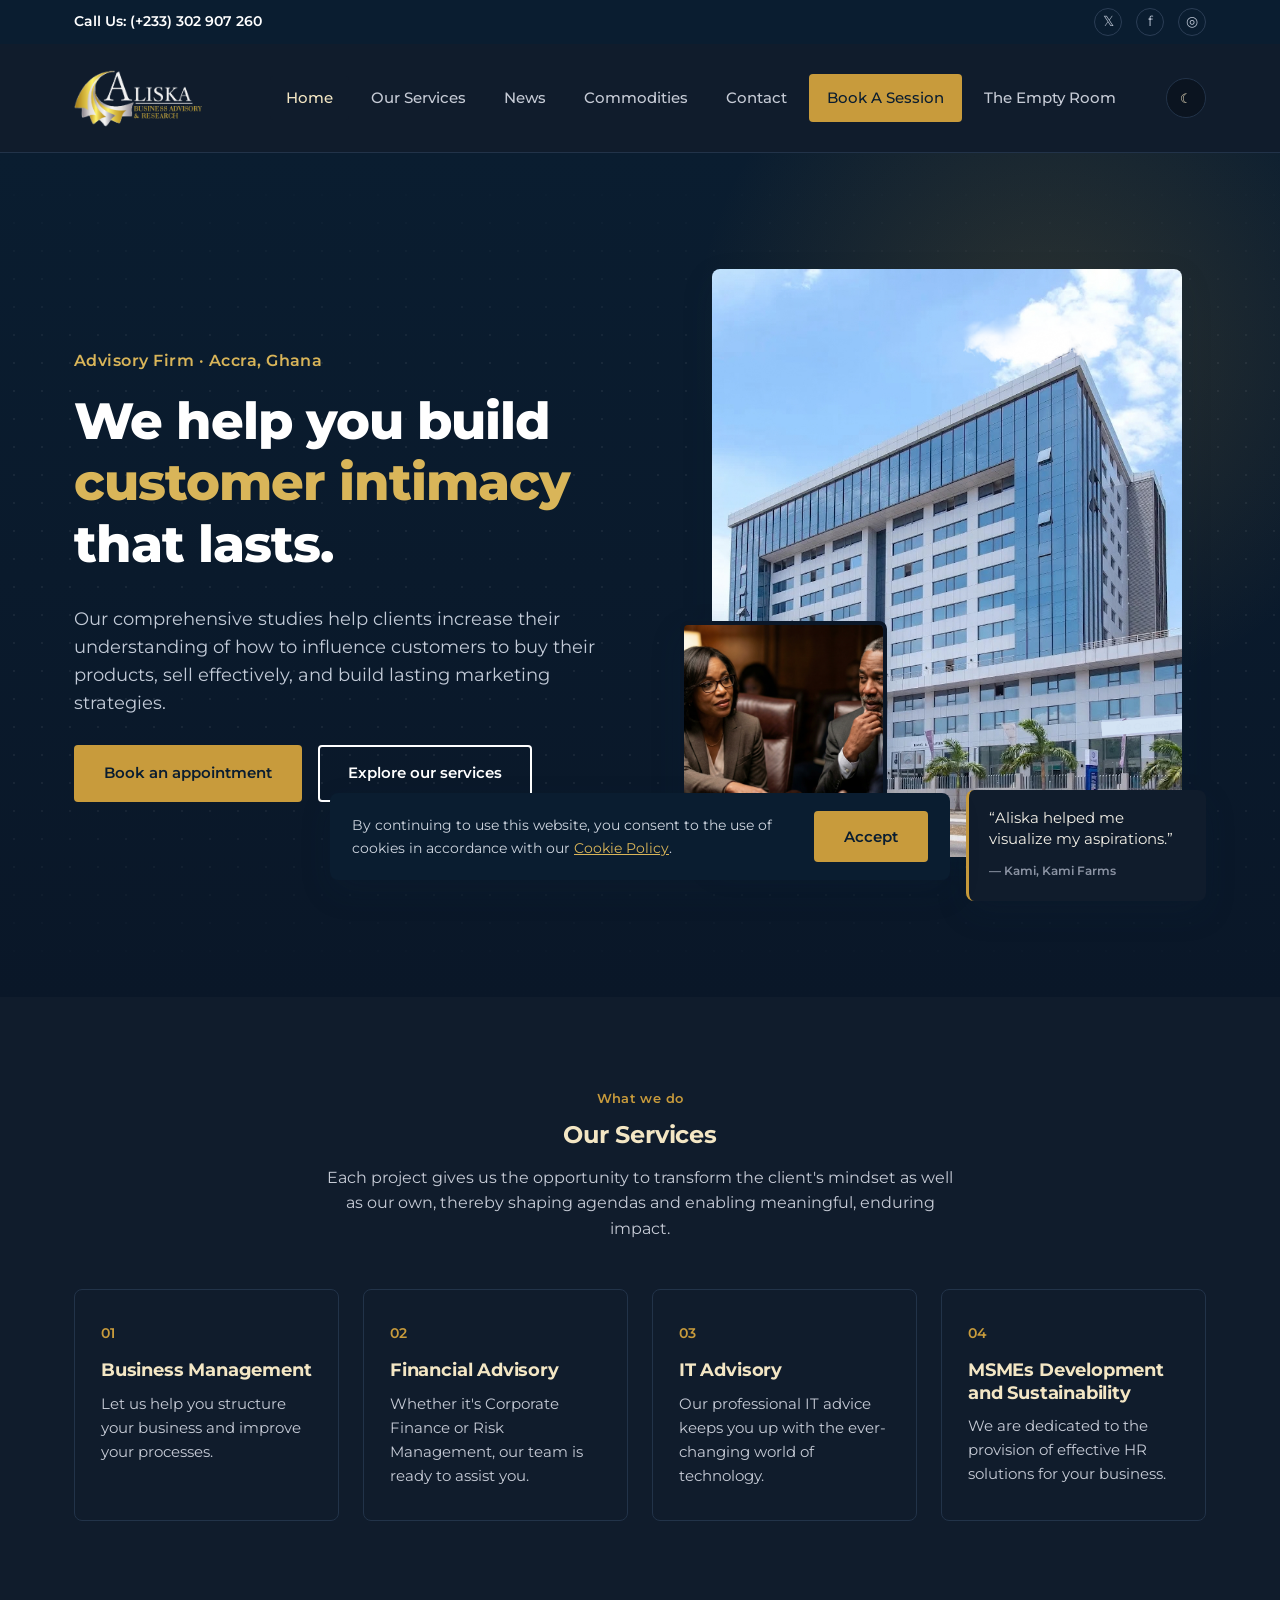
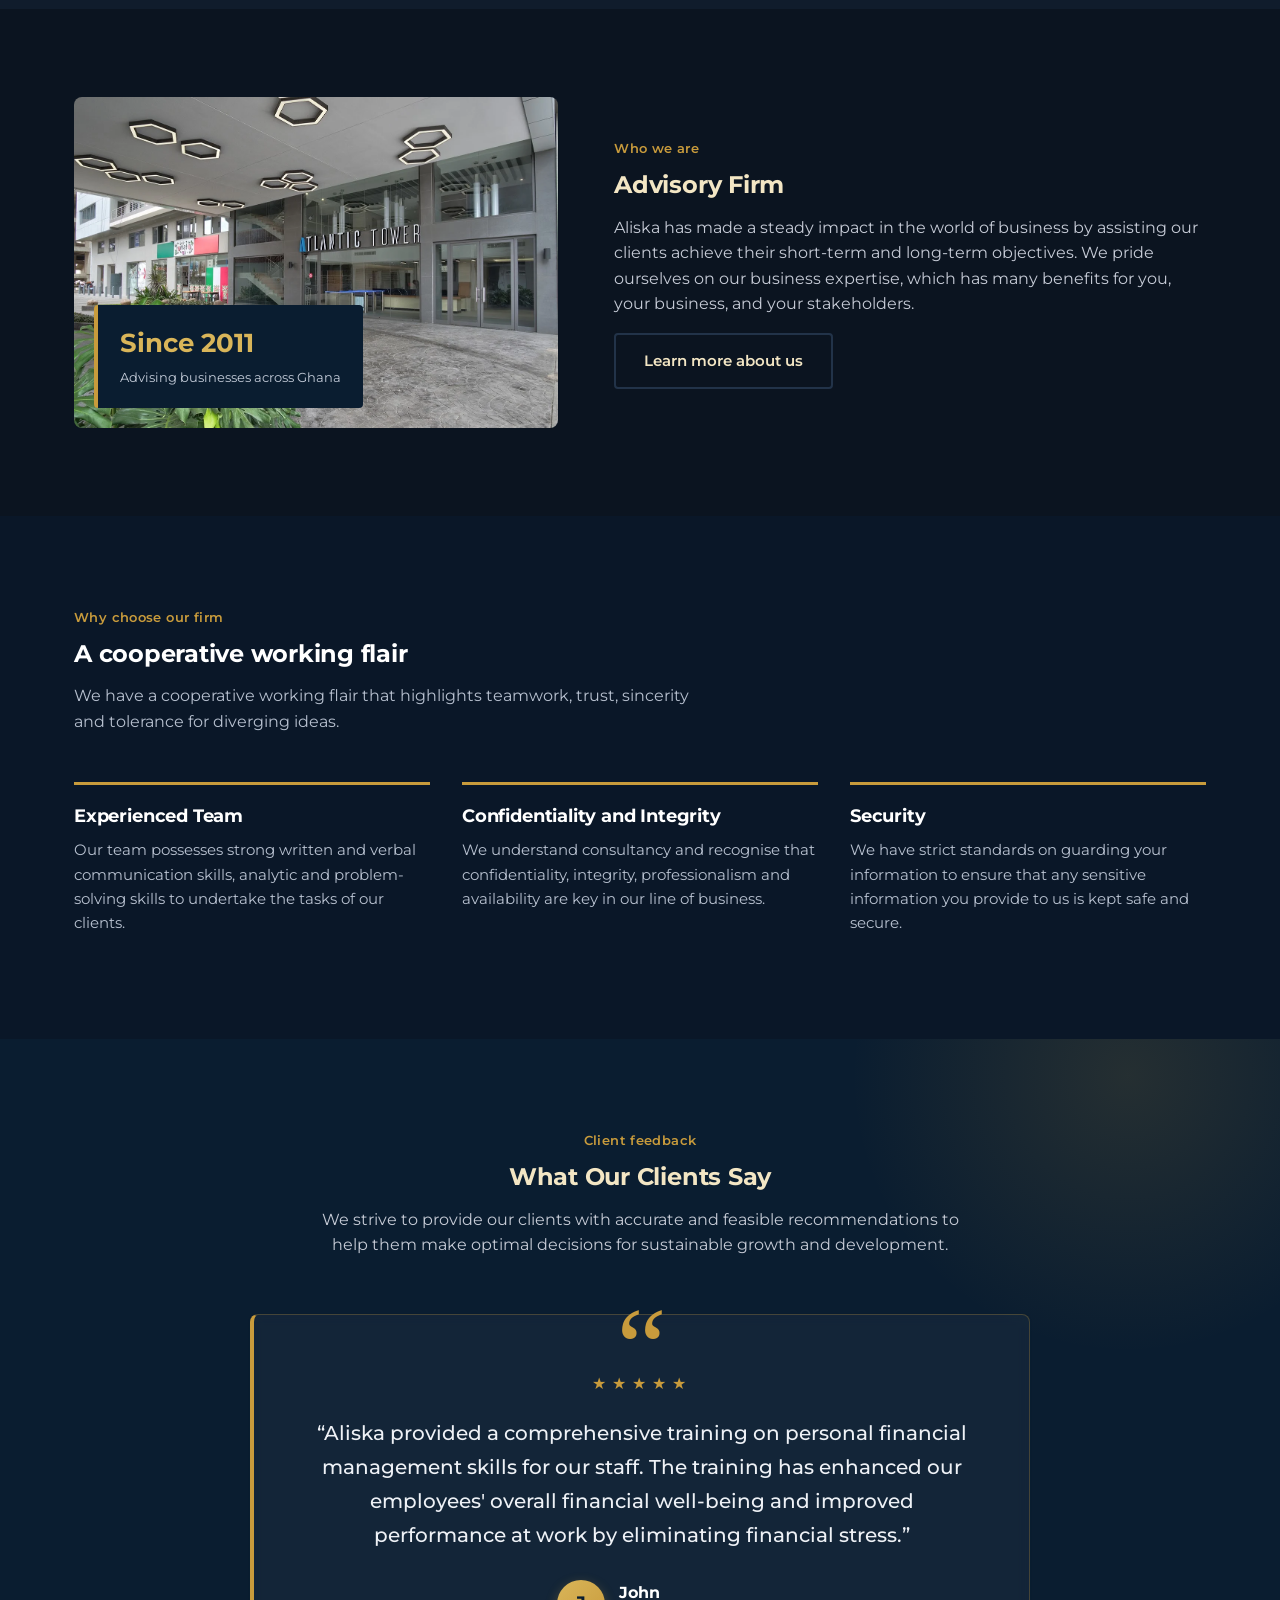
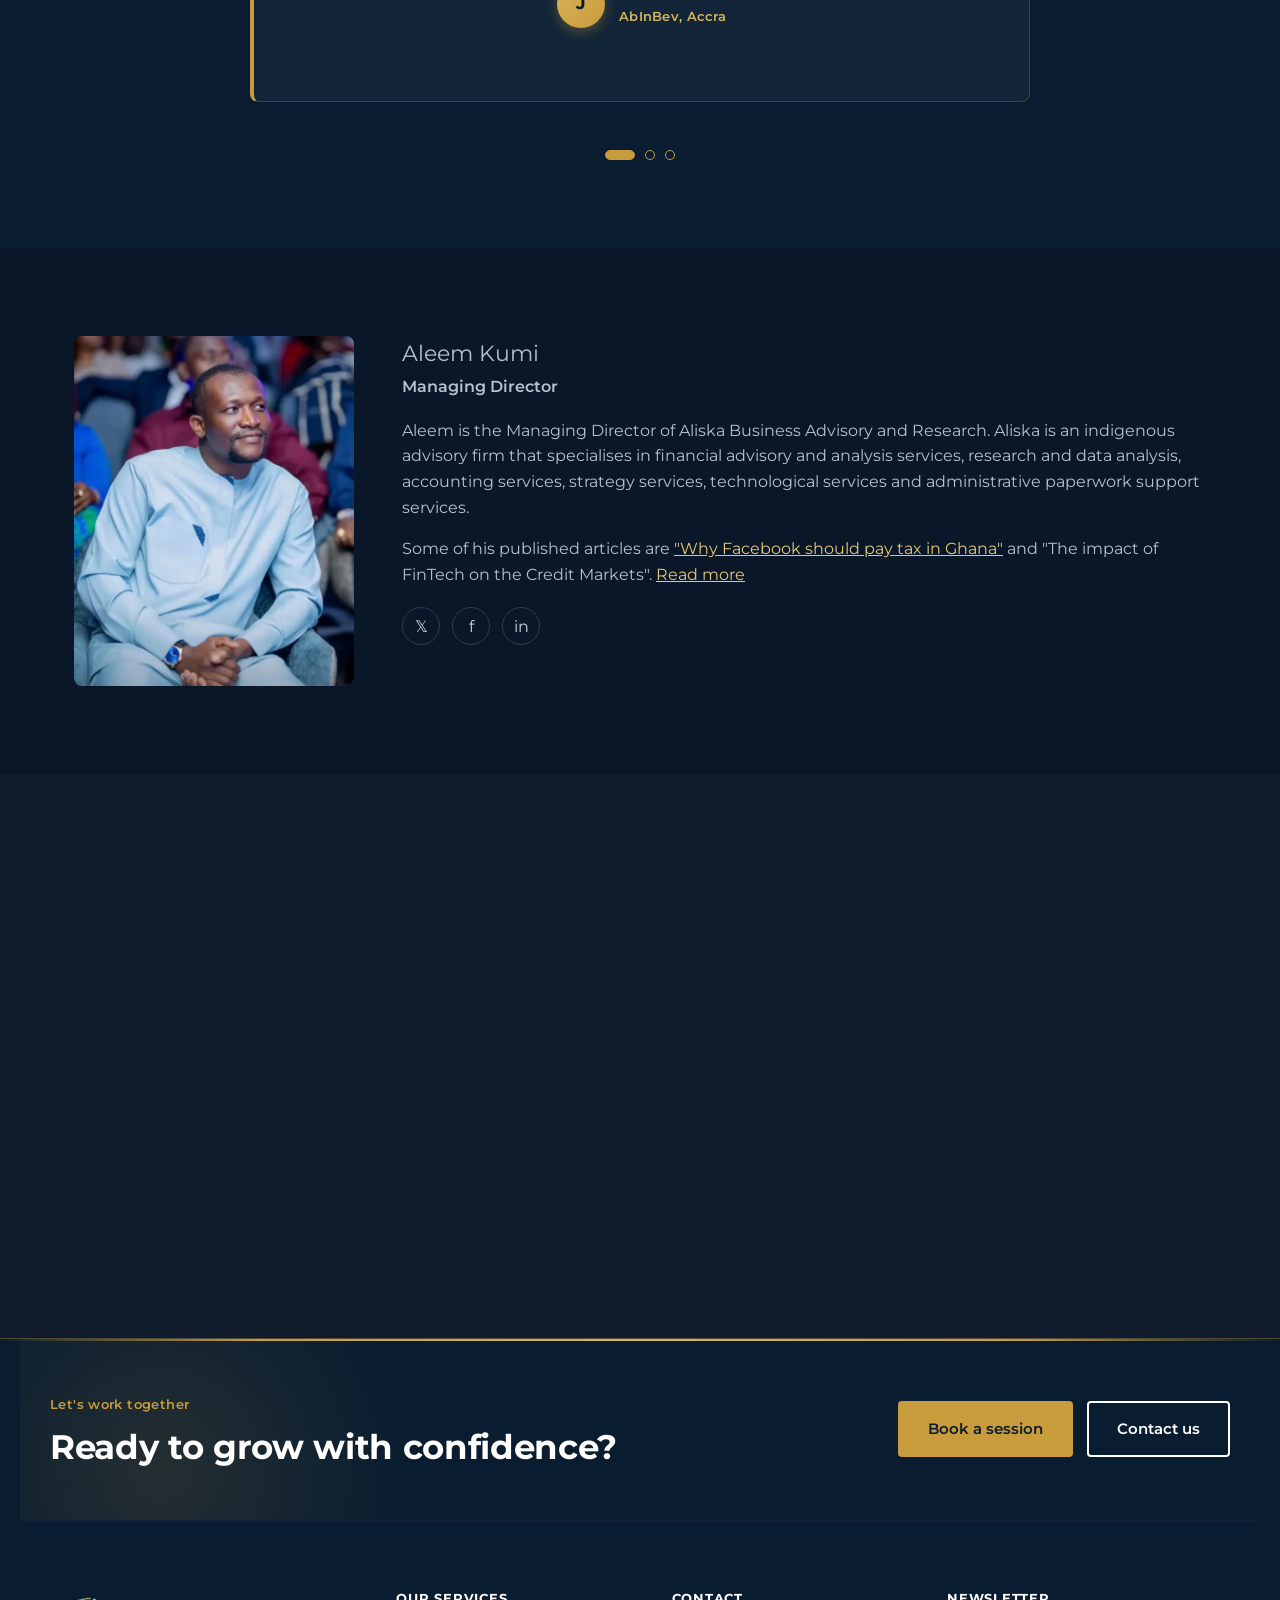
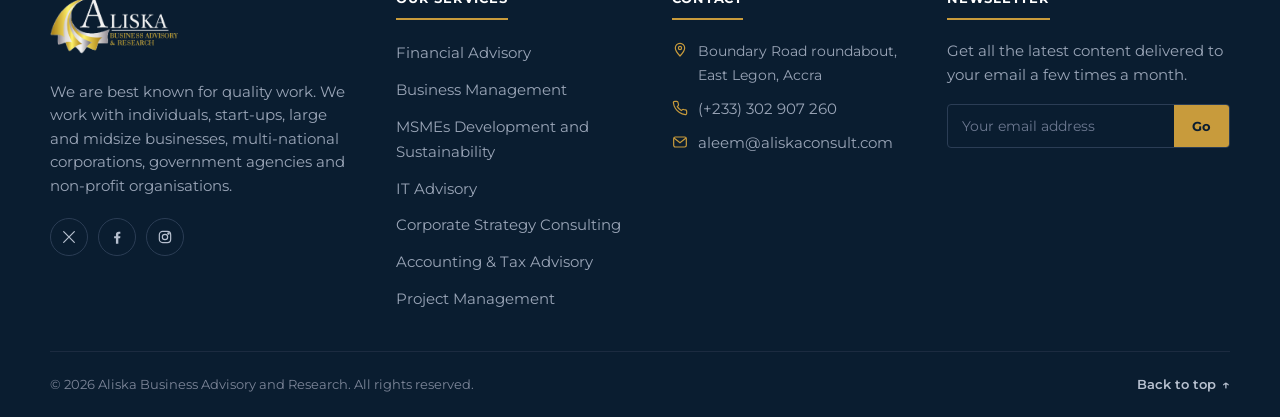
==== index.html @ 3006a078 "first commit" ====
<!DOCTYPE html>
<html lang="en">
<head>
<meta charset="UTF-8">
<meta name="viewport" content="width=device-width, initial-scale=1.0">
<title>Aliska Business Advisory and Research | Business Consulting, Accra</title>
<meta name="description" content="Aliska Business Advisory and Research helps clients achieve customer intimacy through financial advisory, business management, HR advisory, IT advisory and strategy services in Accra, Ghana.">
<link rel="stylesheet" href="css/style.css">
</head>
<body>
<a class="skip-link" href="#main">Skip to content</a>

<!-- Topbar -->
<div class="topbar" id="page-top">
  <div class="container">
    <span class="topbar__phone">Call Us: <a href="tel:+233302907260">(+233) 302 907 260</a></span>
    <div class="topbar__social" aria-label="Social media links">
      <a href="https://twitter.com/aliska_consult" aria-label="Aliska on Twitter" target="_blank" rel="noopener">𝕏</a>
      <a href="https://web.facebook.com/Aliska-Consult-548899362145637/" aria-label="Aliska on Facebook" target="_blank" rel="noopener">f</a>
      <a href="https://www.instagram.com/aliska_consult/" aria-label="Aliska on Instagram" target="_blank" rel="noopener">◎</a>
    </div>
  </div>
</div>

<!-- Header -->
<header class="site-header">
  <div class="container">
    <a href="index.html" class="logo">
      <img src="images/logo-123.png" class="logo-light" alt="Aliska Consult">
      <img src="images/logo-white.png" class="logo-dark" alt="Aliska Consult">
    </a>

    <div class="nav-backdrop"></div>
    <nav class="main-nav" aria-label="Primary">
      <ul class="main-nav__list">
        <li><a href="index.html" aria-current="page">Home</a></li>
        <li><a href="our-services.html">Our Services</a></li>
        <li><a href="news.html">News</a></li>
        <li><a href="commodities.html">Commodities</a></li>
        <li><a href="contact.html">Contact</a></li>
        <li><a href="book-a-session.html" class="btn btn-primary">Book A Session</a></li>
        <li><a href="https://emptyroom.aliskaconsult.com" target="_blank" rel="noopener">The Empty Room</a></li>
      </ul>
    </nav>

    <div class="header-actions">
      <button class="theme-toggle" type="button" aria-label="Toggle dark mode">
        <span class="icon-sun" aria-hidden="true">☀</span>
        <span class="icon-moon" aria-hidden="true">☾</span>
      </button>
      <button class="nav-toggle" type="button" aria-label="Toggle navigation menu" aria-expanded="false">
        <span class="bar"></span><span class="bar"></span><span class="bar"></span>
      </button>
    </div>
  </div>
</header>

<main id="main">

  <!-- Hero -->
  <section class="hero">
    <div class="container">
      <div class="hero__copy">
        <span class="hero__eyebrow">Advisory Firm · Accra, Ghana</span>
        <h1>We help you build <span class="accent">customer intimacy</span> that lasts.</h1>
        <p>Our comprehensive studies help clients increase their understanding of how to influence customers to buy their products, sell effectively, and build lasting marketing strategies.</p>
        <div class="hero__cta">
          <a href="book-a-session.html" class="btn btn-primary">Book an appointment</a>
          <a href="our-services.html" class="btn btn-outline">Explore our services</a>
        </div>
        <!-- <ul class="hero__stats">
          <li><strong>2016</strong><span>Advising Ghanaian businesses since</span></li>
          <li><strong>7</strong><span>Advisory service lines</span></li>
          <li><strong>100%</strong><span>Confidential engagements</span></li>
        </ul> -->
      </div>
      <div class="hero__media">
        <div class="hero__media-frame">
          <img src="images/newatlantic.png" alt="Aliska consultants reviewing a corporate strategy plan">
        </div>
        <div class="hero__media-float">
          <img src="images/hero-dinner-BBwN2eTR.jpg" alt="Aliska advisory team in discussion">
        </div>
        <div class="hero__quote-card">
          <p>&ldquo;Aliska helped me visualize my aspirations.&rdquo;</p>
          <cite>— Kami, Kami Farms</cite>
        </div>
      </div>
    </div>
  </section>

  <!-- Services -->
  <section class="section section--surface" id="services">
    <div class="container">
      <div class="section-head section-head--center">
        <span class="eyebrow">What we do</span>
        <h2>Our Services</h2>
        <p>Each project gives us the opportunity to transform the client's mindset as well as our own, thereby shaping agendas and enabling meaningful, enduring impact.</p>
      </div>
      <div class="services-grid">
        <article class="service-card">
          <div class="service-card__num">01</div>
          <h3>Business Management</h3>
          <p>Let us help you structure your business and improve your processes.</p>
        </article>
        <article class="service-card">
          <div class="service-card__num">02</div>
          <h3>Financial Advisory</h3>
          <p>Whether it's Corporate Finance or Risk Management, our team is ready to assist you.</p>
        </article>
        <article class="service-card">
          <div class="service-card__num">03</div>
          <h3>IT Advisory</h3>
          <p>Our professional IT advice keeps you up with the ever-changing world of technology.</p>
        </article>
        <article class="service-card">
          <div class="service-card__num">04</div>
          <h3>MSMEs Development and Sustainability</h3>
          <p>We are dedicated to the provision of effective HR solutions for your business.</p>
        </article>
      </div>
    </div>
  </section>

  <!-- Advisory Firm -->
  <section class="section">
    <div class="container">
      <div class="split">
        <div class="split__media">
          <img src="images/atlant.jpg" alt="Consultants reviewing a corporate strategy plan">
          <div class="stat-badge">
            <strong>Since 2011</strong>
            <span>Advising businesses across Ghana</span>
          </div>
        </div>
        <div>
          <span class="eyebrow">Who we are</span>
          <h2>Advisory Firm</h2>
          <p>Aliska has made a steady impact in the world of business by assisting our clients achieve their short-term and long-term objectives. We pride ourselves on our business expertise, which has many benefits for you, your business, and your stakeholders.</p>
          <a href="our-services.html" class="btn btn-ghost">Learn more about us</a>
        </div>
      </div>
    </div>
  </section>

  <!-- Why choose us -->
  <section class="section section--navy">
    <div class="container">
      <div class="section-head">
        <span class="eyebrow">Why choose our firm</span>
        <h2>A cooperative working flair</h2>
        <p>We have a cooperative working flair that highlights teamwork, trust, sincerity and tolerance for diverging ideas.</p>
      </div>
      <div class="value-grid">
        <div class="value-card">
          <h3>Experienced Team</h3>
          <p>Our team possesses strong written and verbal communication skills, analytic and problem-solving skills to undertake the tasks of our clients.</p>
        </div>
        <div class="value-card">
          <h3>Confidentiality and Integrity</h3>
          <p>We understand consultancy and recognise that confidentiality, integrity, professionalism and availability are key in our line of business.</p>
        </div>
        <div class="value-card">
          <h3>Security</h3>
          <p>We have strict standards on guarding your information to ensure that any sensitive information you provide to us is kept safe and secure.</p>
        </div>
      </div>
    </div>
  </section>

  <!-- Testimonials -->
  <section class="section section--surface testimonials">
    <div class="container">
      <div class="section-head section-head--center">
        <span class="eyebrow">Client feedback</span>
        <h2>What Our Clients Say</h2>
        <p>We strive to provide our clients with accurate and feasible recommendations to help them make optimal decisions for sustainable growth and development.</p>
      </div>

      <div class="testimonial-track">
        
        <div class="testimonial-slide">
          <div class="testimonial-card">
            <div class="testimonial-card__stars" aria-label="5 out of 5 stars">★★★★★</div>
            <blockquote>&ldquo;Aliska provided a comprehensive training on personal financial management skills for our staff. The training has enhanced our employees' overall financial well-being and improved performance at work by eliminating financial stress.&rdquo;</blockquote>
            <div class="testimonial-card__author">
              <span class="testimonial-card__avatar" aria-hidden="true">J</span>
              <div>
                <cite>John</cite>
                <div class="company">AbInBev, Accra</div>
              </div>
            </div>
          </div>
        </div>
        <!-- slide  -->
      
        <div class="testimonial-slide">
          <div class="testimonial-card">
            <div class="testimonial-card__stars" aria-label="5 out of 5 stars">★★★★★</div>
            <blockquote>&ldquo;We were looking for a consultancy firm that could handle all our accounting, taxes, payroll, training and other advisory services so we could concentrate on our business by developing more software. Currently, Aliska is providing us with exceptional consultancy services.&rdquo;</blockquote>
            <div class="testimonial-card__author">
              <span class="testimonial-card__avatar" aria-hidden="true">F</span>
              <div>
                <cite>Frank</cite>
                <div class="company">Accede Ghana, Accra</div>
              </div>
            </div>
          </div>
        </div>
        
        <div class="testimonial-slide">
          <div class="testimonial-card">
            <div class="testimonial-card__stars" aria-label="5 out of 5 stars">★★★★★</div>
            <blockquote>&ldquo;Aliska helped me to visualize my aspirations. They assisted me to set up my poultry farm of 30,000 birds. What I loved about the project is that they linked me to prospective customers before I even purchased my day-old chicks.&rdquo;</blockquote>
            <div class="testimonial-card__author">
              <span class="testimonial-card__avatar" aria-hidden="true">K</span>
              <div>
                <cite>Kami</cite>
                <div class="company">Kami Farms, Ada</div>
              </div>
            </div>
          </div>
        </div>

      </div>

      <div class="testimonial-controls" role="tablist" aria-label="Testimonial navigation">
        <button class="testimonial-dot" aria-current="true" aria-label="Testimonial 1 of 3"></button>
        <button class="testimonial-dot" aria-label="Testimonial 2 of 3"></button>
        <button class="testimonial-dot" aria-label="Testimonial 3 of 3"></button>
      </div>
    </div>
  </section>

  <!-- MD profile -->
  <section class="section section--navy">
    <div class="container">
      <div class="profile">
        <div class="profile__photo">
          <img src="images/Aleem.png" alt="Aleem Kumi, Managing Director of Aliska Business Advisory and Research">
        </div>
        <div>
          <p class="profile__name">Aleem Kumi</p>
          <p class="profile__title">Managing Director</p>
          <p>Aleem is the Managing Director of Aliska Business Advisory and Research. Aliska is an indigenous advisory firm that specialises in financial advisory and analysis services, research and data analysis, accounting services, strategy services, technological services and administrative paperwork support services.</p>
          <p>Some of his published articles are <a href="https://www.graphic.com.gh/features/opinion/why-facebook-should-pay-tax-in-ghana.html" target="_blank" rel="noopener" style="color:#e4c878;text-decoration:underline;">"Why Facebook should pay tax in Ghana"</a> and "The impact of FinTech on the Credit Markets". <a href="news.html" style="color:#e4c878;text-decoration:underline;">Read more</a></p>
          <div class="profile__social">
            <a href="https://twitter.com/aliska_consult" aria-label="Aleem Kumi on Twitter" target="_blank" rel="noopener">𝕏</a>
            <a href="https://web.facebook.com/Aliska-Consult-548899362145637/" aria-label="Aleem Kumi on Facebook" target="_blank" rel="noopener">f</a>
            <a href="https://gh.linkedin.com/in/aleem-kumi-mba-5ba062118" aria-label="Aleem Kumi on LinkedIn" target="_blank" rel="noopener">in</a>
          </div>
        </div>
      </div>
    </div>
  </section>

  <!-- Map -->
  <section class="section section--surface">
    <div class="container">
      <iframe class="map-frame" title="Aliska office location — Boundary Road roundabout, East Legon, Accra" src="https://www.google.com/maps/embed?pb=!1m18!1m12!1m3!1d3970.53042973049!2d-0.144758324228824!3d5.636098194345118!2m3!1f0!2f0!3f0!3m2!1i1024!2i768!4f13.1!3m3!1m2!1s0xfdf853f962b73cb%3A0xfabcad610318fd3!2sTrident%20Aliska%20Digital%20Tech!5e0!3m2!1sen!2sgh!4v1790338638000!5m2!1sen!2sgh" loading="lazy" referrerpolicy="strict-origin-when-cross-origin"></iframe> 
      <!-- <iframe class="map-frame" title="Aliska office location — Church Crescent Street, Haatso, Accra" src="https://maps.google.com/maps?q=Church%20crescent%20street%2C%20haatso&t=m&z=15&output=embed&iwloc=near" loading="lazy" referrerpolicy="no-referrer-when-downgrade"></iframe> -->
    </div>
  </section>

</main>

<!-- Footer -->
<footer class="site-footer ftr">
  <div class="ftr__cta">
    <div class="container ftr__cta-inner">
      <div>
        <span class="eyebrow">Let's work together</span>
        <h2>Ready to grow with confidence?</h2>
      </div>
      <div class="ftr__cta-actions">
        <a href="book-a-session.html" class="btn btn-primary">Book a session</a>
        <a href="contact.html" class="btn btn-outline">Contact us</a>
      </div>
    </div>
  </div>

  <div class="ftr__main container">
    <div class="ftr__brand">
      <a href="index.html">
        <span class="logo"><img src="images/logo-white.png" alt=""></span>
      </a>
      <p>We are best known for quality work. We work with individuals, start-ups, large and midsize businesses, multi-national corporations, government agencies and non-profit organisations.</p>
      <div class="ftr__social">
        <a href="https://twitter.com/aliska_consult" aria-label="Aliska on Twitter" target="_blank" rel="noopener">
          <svg viewBox="0 0 24 24" width="16" height="16" fill="none" stroke="currentColor" stroke-width="1.8" stroke-linecap="round"><path d="M4 4l16 16M20 4L4 20"/></svg>
        </a>
        <a href="https://web.facebook.com/Aliska-Consult-548899362145637/" aria-label="Aliska on Facebook" target="_blank" rel="noopener">
          <svg viewBox="0 0 24 24" width="16" height="16" fill="currentColor"><path d="M14 22v-8h2.7l.4-3.3H14V8.6c0-.96.27-1.6 1.66-1.6H17V4.14C16.7 4.1 15.69 4 14.52 4 12.07 4 10.4 5.49 10.4 8.27v2.43H7.7V14h2.7v8h3.6z"/></svg>
        </a>
        <a href="https://www.instagram.com/aliska_consult/" aria-label="Aliska on Instagram" target="_blank" rel="noopener">
          <svg viewBox="0 0 24 24" width="16" height="16" fill="none" stroke="currentColor" stroke-width="1.8"><rect x="3.5" y="3.5" width="17" height="17" rx="5"/><circle cx="12" cy="12" r="4"/><circle cx="17.2" cy="6.8" r="1"/></svg>
        </a>
      </div>
    </div>

    <div class="ftr__col">
      <h4>Our Services</h4>
      <ul>
        <li><a href="our-services.html">Financial Advisory</a></li>
        <li><a href="our-services.html">Business Management</a></li>
        <li><a href="our-services.html">MSMEs Development and Sustainability</a></li>
        <li><a href="our-services.html">IT Advisory</a></li>
        <li><a href="our-services.html">Corporate Strategy Consulting</a></li>
        <li><a href="our-services.html">Accounting &amp; Tax Advisory</a></li>
        <li><a href="our-services.html">Project Management</a></li>
      </ul>
    </div>

    <div class="ftr__col">
      <h4>Contact</h4>
      <ul class="ftr__contact-list">
        <li>
          <svg viewBox="0 0 24 24" width="16" height="16" fill="none" stroke="currentColor" stroke-width="1.8"><path d="M12 21s7-7.2 7-12a7 7 0 10-14 0c0 4.8 7 12 7 12z"/><circle cx="12" cy="9" r="2.4"/></svg>
          <span>Boundary Road roundabout, East Legon, Accra</span>
        </li>
        <li>
          <svg viewBox="0 0 24 24" width="16" height="16" fill="none" stroke="currentColor" stroke-width="1.8"><path d="M22 16.9v3a2 2 0 01-2.2 2 19.8 19.8 0 01-8.6-3.1 19.5 19.5 0 01-6-6A19.8 19.8 0 012.1 4.2 2 2 0 014.1 2h3a2 2 0 012 1.7c.1 1 .3 2 .6 2.9a2 2 0 01-.5 2.1L8 9.9a16 16 0 006 6l1.2-1.2a2 2 0 012.1-.5c.9.3 1.9.5 2.9.6a2 2 0 011.8 2.1z"/></svg>
          <a class="footer-link" href="tel:+233302907260">(+233) 302 907 260</a>
        </li>
        <li>
          <svg viewBox="0 0 24 24" width="16" height="16" fill="none" stroke="currentColor" stroke-width="1.8"><rect x="2.5" y="4.5" width="19" height="15" rx="2.5"/><path d="M3 6l9 7 9-7"/></svg>
          <a class="footer-link" href="mailto:aleem@aliskaconsult.com">aleem@aliskaconsult.com</a>
        </li>
      </ul>
    </div>

    <div class="ftr__col">
      <h4>Newsletter</h4>
      <p>Get all the latest content delivered to your email a few times a month.</p>
      <form class="newsletter-form" novalidate>
        <input type="email" id="newsletter-email" placeholder="Your email address" required>
        <button type="submit">Go</button>
      </form>
      <p class="form-msg" role="status"></p>
    </div>
  </div>

  <div class="ftr__bottom container">
    <span>&copy; <span id="year"></span> Aliska Business Advisory and Research. All rights reserved.</span>
    <a href="#page-top" class="ftr__back-top">Back to top <span aria-hidden="true">&uarr;</span></a>
  </div>
</footer>

<div class="cookie-banner">
  <p>By continuing to use this website, you consent to the use of cookies in accordance with our <a href="#">Cookie Policy</a>.</p>
  <button class="btn btn-primary cookie-accept" type="button">Accept</button>
</div>

<script src="js/main.js"></script>
<script>document.getElementById('year').textContent = new Date().getFullYear();</script>
</body>
</html>
---- css/style.css ----
/* =========================================================================
   Aliska Business Advisory and Research — Design System
   Rebuild notes: original theme assets/colors were not directly inspectable
   from this environment (WordPress + Site Kit, no server access), so this
   palette/type system is a deliberate reconstruction for a financial/
   business-advisory firm, not a pixel copy of the original stylesheet.
   ========================================================================= */

@import url('https://fonts.googleapis.com/css2?family=Montserrat:ital,wght@0,400;0,500;0,600;0,700;0,800;1,500&display=swap');

:root {
  /* Color tokens */
  --navy-950: #0a1d30;
  --navy-900: #0f2a43;
  --navy-800: #17395a;
  --navy-700: #234a72;
  --gold-500: #c89b3c;
  --gold-400: #d9b559;
  --gold-100: #f3e6c4;
  --bg: #f7f5f0;
  --surface: #ffffff;
  --ink-900: #1c2230;
  --ink-600: #4c5566;
  --ink-400: #7d8494;
  --border: #e4e0d4;
  --success: #2e7d4f;
  --error: #b3362c;

  /* Type */
  --font-display: 'Montserrat', -apple-system, BlinkMacSystemFont, sans-serif;
  --font-body: 'Montserrat', -apple-system, BlinkMacSystemFont, sans-serif;

  /* Layout */
  --max-width: 1180px;
  --radius-sm: 4px;
  --radius-md: 8px;
  --shadow-1: 0 1px 3px rgba(15, 42, 67, 0.08);
  --shadow-2: 0 12px 32px rgba(15, 42, 67, 0.14);
  --transition: 200ms ease;
}

[data-theme="dark"] {
  --bg: #0b1420;
  --surface: #101c2c;
  --ink-900: #f2efe6;
  --ink-600: #c6cbd6;
  --ink-400: #8b93a3;
  --border: #223349;
  --navy-900: #0a1728;
}

/* ---------------------------------------------------------------------- */
/* Reset & base                                                           */
/* ---------------------------------------------------------------------- */
*, *::before, *::after { box-sizing: border-box; }
html { scroll-behavior: smooth; }
body {
  margin: 0;
  font-family: var(--font-body);
  color: var(--ink-900);
  background: var(--bg);
  line-height: 1.6;
  font-size: 16px;
  -webkit-font-smoothing: antialiased;
  transition: background var(--transition), color var(--transition);
}
img { max-width: 100%; display: block; }
a { color: inherit; text-decoration: none; }
ul { margin: 0; padding: 0; list-style: none; }
h1, h2, h3, h4 {
  font-family: var(--font-display);
  color: var(--navy-900);
  line-height: 1.2;
  margin: 0 0 0.6em;
  font-weight: 700;
  letter-spacing: -0.01em;
}
[data-theme="dark"] h1, [data-theme="dark"] h2, [data-theme="dark"] h3, [data-theme="dark"] h4 {
  color: var(--gold-100);
}
p { margin: 0 0 1em; color: var(--ink-600); }
button { font-family: inherit; cursor: pointer; }

:focus-visible {
  outline: 3px solid var(--gold-500);
  outline-offset: 2px;
}

.container {
  max-width: var(--max-width);
  margin: 0 auto;
  padding: 0 24px;
}

.skip-link {
  position: absolute;
  left: -999px;
  top: 0;
  background: var(--navy-900);
  color: #fff;
  padding: 12px 20px;
  z-index: 999;
  border-radius: 0 0 6px 0;
}
.skip-link:focus { left: 0; }

.section { padding: 88px 0; }
.section--tight { padding: 56px 0; }
.section--surface { background: var(--surface); }
.section--navy { background: var(--navy-900); color: #cfd6e0; }
.section--navy h2, .section--navy h3 { color: #fff; }
.section--navy p { color: #b7c0cf; }

.eyebrow {
  display: inline-block;
  font-size: 0.8rem;
  letter-spacing: 0.03em;
  color: var(--gold-500);
  font-weight: 600;
  margin-bottom: 12px;
}

.section-head { max-width: 640px; margin: 0 0 48px; }
.section-head--center { margin-left: auto; margin-right: auto; text-align: center; }

.btn {
  display: inline-flex;
  align-items: center;
  gap: 8px;
  padding: 14px 28px;
  border-radius: var(--radius-sm);
  font-weight: 600;
  font-size: 0.95rem;
  border: 2px solid transparent;
  transition: transform var(--transition), background var(--transition), color var(--transition), border-color var(--transition);
}
.btn:hover { transform: translateY(-2px); }
.btn-primary { background: var(--gold-500); color: var(--navy-950); }
.btn-primary:hover { background: var(--gold-400); }
.btn-outline { border-color: currentColor; color: inherit; }
.btn-outline:hover { background: rgba(255,255,255,0.08); }
.btn-ghost { color: var(--navy-900); border-color: var(--border); }
.btn-ghost:hover { border-color: var(--navy-900); }
[data-theme="dark"] .btn-ghost { color: var(--gold-100); }

/* ---------------------------------------------------------------------- */
/* Topbar                                                                  */
/* ---------------------------------------------------------------------- */
.topbar {
  background: var(--navy-950);
  color: #b7c0cf;
  font-size: 0.85rem;
}
.topbar .container {
  display: flex;
  justify-content: space-between;
  align-items: center;
  padding-top: 8px;
  padding-bottom: 8px;
}
.topbar a { color: #b7c0cf; }
.topbar__phone { font-weight: 600; color: #fff; }
.topbar__phone a { color: #fff; }
.topbar__social { display: flex; gap: 14px; }
.topbar__social a { display: inline-flex; width: 28px; height: 28px; align-items: center; justify-content: center; border-radius: 50%; border: 1px solid #2b3d55; transition: border-color var(--transition), color var(--transition); }
.topbar__social a:hover { border-color: var(--gold-500); color: var(--gold-400); }

/* ---------------------------------------------------------------------- */
/* Header / nav                                                           */
/* ---------------------------------------------------------------------- */
.site-header {
  background: var(--surface);
  border-bottom: 1px solid var(--border);
  position: sticky;
  top: 0;
  z-index: 100;
}
.site-header .container {
  display: flex;
  align-items: center;
  justify-content: space-between;
  padding-top: 14px;
  padding-bottom: 14px;
}
.logo {
  font-family: var(--font-display);
  font-weight: 700;
  font-size: 1.5rem;
  color: var(--navy-900);
  display: flex;
  align-items: baseline;
  gap: 6px;
}
[data-theme="dark"] .logo { color: var(--gold-100); }
.logo span { color: var(--gold-500); }

.logo-dark {
  display: none;
}

[data-theme="dark"] .logo-light {
  display: none;
}

[data-theme="dark"] .logo-dark {
  display: inline-block;
}

[data-theme="dark"] .logo { color: var(--gold-100); }
.logo span { color: var(--gold-500); }

.logo img{
  height: 80px;
}

.nav-toggle {
  display: none;
  background: none;
  border: none;
  padding: 8px;
}
.nav-toggle .bar { display: block; width: 26px; height: 2px; margin: 5px 0; background: var(--navy-900); transition: transform var(--transition), opacity var(--transition); }
[data-theme="dark"] .nav-toggle .bar { background: var(--gold-100); }

.main-nav__list { display: flex; align-items: center; gap: 6px; }
.main-nav__list a {
  display: inline-block;
  padding: 10px 16px;
  font-weight: 500;
  font-size: 0.95rem;
  color: var(--ink-600);
  border-radius: var(--radius-sm);
  transition: color var(--transition), background var(--transition);
}
.main-nav__list a:hover,
.main-nav__list a[aria-current="page"] { color: var(--navy-900); background: var(--bg); }
[data-theme="dark"] .main-nav__list a:hover,
[data-theme="dark"] .main-nav__list a[aria-current="page"] { color: var(--gold-100); background: var(--surface); }
.main-nav__list a.btn { color: var(--navy-950); }

.header-actions { display: flex; align-items: center; gap: 10px; }
.theme-toggle {
  background: var(--bg);
  border: 1px solid var(--border);
  border-radius: 50%;
  width: 40px;
  height: 40px;
  display: inline-flex;
  align-items: center;
  justify-content: center;
  color: var(--navy-900);
}
[data-theme="dark"] .theme-toggle { color: var(--gold-100); }
.theme-toggle .icon-moon { display: none; }
[data-theme="dark"] .theme-toggle .icon-sun { display: none; }
[data-theme="dark"] .theme-toggle .icon-moon { display: block; }

/* ---------------------------------------------------------------------- */
/* Hero                                                                    */
/* ---------------------------------------------------------------------- */
.hero {
  background: linear-gradient(180deg, var(--navy-950) 0%, var(--navy-900) 100%);
  color: #fff;
  position: relative;
  overflow: hidden;
}
/* Soft gold glow + fine dot grid, layered behind the content for depth
   instead of a flat gradient. */
.hero::before {
  content: '';
  position: absolute;
  inset: -20% -10% auto auto;
  width: 720px;
  height: 720px;
  background: radial-gradient(circle, rgba(200, 155, 60, 0.18) 0%, rgba(200, 155, 60, 0) 70%);
  pointer-events: none;
}
.hero::after {
  content: '';
  position: absolute;
  inset: 0;
  background-image: radial-gradient(rgba(255, 255, 255, 0.06) 1px, transparent 1px);
  background-size: 28px 28px;
  mask-image: linear-gradient(180deg, transparent, #000 25%, #000 75%, transparent);
  pointer-events: none;
}
.hero .container {
  display: grid;
  grid-template-columns: 1fr 0.85fr;
  gap: 56px;
  align-items: center;
  padding-top: 96px;
  padding-bottom: 96px;
  position: relative;
  z-index: 2;
}
.hero__eyebrow { color: var(--gold-400); font-weight: 600; letter-spacing: 0.03em; margin-bottom: 16px; display: block; }
.hero h1 { color: #fff; font-size: clamp(2.1rem, 4vw, 3.2rem); max-width: 15ch; font-weight: 800; letter-spacing: -0.02em; }
.hero h1 .accent { color: var(--gold-400); }
.hero p { color: #c3cbd8; font-size: 1.1rem; max-width: 46ch; }
.hero__cta { margin-top: 28px; display: flex; gap: 16px; flex-wrap: wrap; }

.hero__stats {
  display: flex;
  gap: 36px;
  margin: 44px 0 0;
  padding: 28px 0 0;
  border-top: 1px solid rgba(255, 255, 255, 0.12);
  list-style: none;
  flex-wrap: wrap;
}
.hero__stats strong {
  display: block;
  font-family: var(--font-display);
  font-size: 1.7rem;
  color: var(--gold-400);
  line-height: 1;
  margin-bottom: 6px;
}
.hero__stats span { font-size: 0.82rem; color: #a9b3c4; max-width: 15ch; display: block; }

/* Layered photo composition: a primary framed photo, a smaller
   overlapping photo, and a floating client-quote card, instead of a
   single flat graphic. */
.hero__media {
  position: relative;
  padding: 20px 24px 44px 0;
}
.hero__media-frame {
  border-radius: var(--radius-md);
  overflow: hidden;
  box-shadow: var(--shadow-2);
  aspect-ratio: 4/5;
}
.hero__media-frame img { width: 100%; height: 100%; object-fit: cover; }
.hero__media-float {
  position: absolute;
  left: -32px;
  bottom: 72px;
  width: 42%;
  aspect-ratio: 1/1;
  border-radius: var(--radius-md);
  overflow: hidden;
  border: 4px solid var(--navy-900);
  box-shadow: var(--shadow-2);
}
.hero__media-float img { width: 100%; height: 100%; object-fit: cover; }
.hero__quote-card {
  position: absolute;
  right: 0;
  bottom: 0;
  max-width: 240px;
  background: var(--surface);
  color: var(--ink-900);
  padding: 18px 20px;
  border-radius: var(--radius-md);
  box-shadow: var(--shadow-2);
  border-left: 3px solid var(--gold-500);
}
.hero__quote-card p { color: var(--ink-900); font-family: var(--font-display); font-size: 0.92rem; margin: 0 0 8px; line-height: 1.4; }
.hero__quote-card cite { font-style: normal; font-size: 0.76rem; color: var(--ink-400); font-weight: 600; }

@media (prefers-reduced-motion: no-preference) {
  .hero__copy > * { animation: hero-rise 700ms ease both; }
  .hero__eyebrow { animation-delay: 40ms; }
  .hero h1 { animation-delay: 120ms; }
  .hero p { animation-delay: 200ms; }
  .hero__cta { animation-delay: 280ms; }
  .hero__stats { animation-delay: 360ms; }
}
@keyframes hero-rise {
  from { opacity: 0; transform: translateY(14px); }
  to { opacity: 1; transform: translateY(0); }
}

/* ---------------------------------------------------------------------- */
/* Services grid                                                          */
/* ---------------------------------------------------------------------- */
.services-grid {
  display: grid;
  grid-template-columns: repeat(4, 1fr);
  gap: 24px;
}
.service-card {
  background: var(--surface);
  border: 1px solid var(--border);
  border-radius: var(--radius-md);
  padding: 32px 26px;
  transition: transform var(--transition), box-shadow var(--transition), border-color var(--transition);
}
.service-card:hover { transform: translateY(-6px); box-shadow: var(--shadow-2); border-color: var(--gold-500); }
.service-card__num { font-family: var(--font-display); color: var(--gold-500); font-size: 0.9rem; font-weight: 600; margin-bottom: 14px; }
.service-card h3 { font-size: 1.15rem; margin-bottom: 10px; }
.service-card p { font-size: 0.94rem; margin-bottom: 0; }

.services-grid--full { grid-template-columns: repeat(3, 1fr); }
.service-tile {
  background: var(--surface);
  border-radius: var(--radius-md);
  overflow: hidden;
  border: 1px solid var(--border);
  transition: box-shadow var(--transition), transform var(--transition);
}
.service-tile:hover { box-shadow: var(--shadow-2); transform: translateY(-4px); }
.service-tile__img { aspect-ratio: 4/3; overflow: hidden; }
.service-tile__img img { width: 100%; height: 100%; object-fit: cover; transition: transform 400ms ease; }
.service-tile:hover .service-tile__img img { transform: scale(1.06); }
.service-tile__body { padding: 22px 24px 26px; }
.service-tile__body h3 { font-size: 1.1rem; margin-bottom: 8px; }
.service-tile__body p { margin-bottom: 0; font-size: 0.94rem; }

/* ---------------------------------------------------------------------- */
/* About / advisory split                                                 */
/* ---------------------------------------------------------------------- */
.split {
  display: grid;
  grid-template-columns: 0.9fr 1.1fr;
  gap: 56px;
  align-items: center;
}
.split--reverse .split__media { order: 2; }
.split__media {
  border-radius: var(--radius-md);
  overflow: hidden;
  position: relative;
}
.split__media img { width: 100%; height: 100%; object-fit: cover; }
.stat-badge {
  position: absolute;
  bottom: 20px;
  left: 20px;
  background: var(--navy-950);
  color: #fff;
  padding: 18px 22px;
  border-radius: var(--radius-sm);
  border-left: 4px solid var(--gold-500);
}
.stat-badge strong { display: block; font-family: var(--font-display); font-size: 1.6rem; color: var(--gold-400); }
.stat-badge span { font-size: 0.8rem; color: #c3cbd8; }

/* ---------------------------------------------------------------------- */
/* Why choose us                                                          */
/* ---------------------------------------------------------------------- */
.value-grid {
  display: grid;
  grid-template-columns: repeat(3, 1fr);
  gap: 32px;
  margin-top: 44px;
}
.value-card { border-top: 3px solid var(--gold-500); padding-top: 20px; }
.value-card h3 { font-size: 1.15rem; }
.value-card p { font-size: 0.95rem; }

/* ---------------------------------------------------------------------- */
/* Testimonials                                                           */
/* ---------------------------------------------------------------------- */
/* .testimonials { position: relative; }
.testimonial-track {
  display: flex;
  overflow: hidden;
  scroll-snap-type: x mandatory;
  gap: 24px;
}
.testimonial-slide {
  min-width: 100%;
  scroll-snap-align: start;
}
.testimonial-card {
  background: var(--surface);
  border-radius: var(--radius-md);
  padding: 40px;
  max-width: 720px;
  margin: 0 auto;
  text-align: center;
  border: 1px solid var(--border);
}
.testimonial-card blockquote {
  font-family: var(--font-display);
  font-size: 1.25rem;
  color: var(--navy-900);
  margin: 0 0 24px;
  line-height: 1.5;
}
[data-theme="dark"] .testimonial-card blockquote { color: var(--gold-100); }
.testimonial-card cite { font-style: normal; font-weight: 600; color: var(--ink-900); display: block; }
.testimonial-card .company { color: var(--ink-400); font-size: 0.85rem; }
.testimonial-controls { display: flex; justify-content: center; gap: 10px; margin-top: 28px; }
.testimonial-dot {
  width: 10px; height: 10px; border-radius: 50%;
  border: 1px solid var(--gold-500);
  background: transparent;
  padding: 0;
}
.testimonial-dot[aria-current="true"] { background: var(--gold-500); } */

/* ---------------------------------------------------------------------- */
/* Testimonials — redesigned (light-first, dark via [data-theme="dark"])  */
/* ---------------------------------------------------------------------- */
.testimonials {
  position: relative;
  background: var(--bg);
  overflow: hidden;
}
/* soft gold glow, echoing the hero */
.testimonials::before {
  content: '';
  position: absolute;
  inset: -30% -10% auto auto;
  width: 560px;
  height: 560px;
  background: radial-gradient(circle, rgba(200, 155, 60, 0.12) 0%, rgba(200, 155, 60, 0) 70%);
  pointer-events: none;
}
[data-theme="dark"] .testimonials {
  background: var(--navy-950);
}
[data-theme="dark"] .testimonials::before {
  background: radial-gradient(circle, rgba(200, 155, 60, 0.14) 0%, rgba(200, 155, 60, 0) 70%);
}
.testimonials .container { position: relative; z-index: 1; }

.testimonial-track {
  display: flex;
  overflow: hidden;
  scroll-snap-type: x mandatory;
  gap: 24px;
}
.testimonial-slide {
  min-width: 100%;
  scroll-snap-align: center;
  display: flex;
  justify-content: center;
  padding: 8px 4px 12px; /* room for hover lift */
}

.testimonial-card {
  position: relative;
  width: 100%;
  max-width: 780px;
  background: var(--surface);
  border: 1px solid var(--border);
  border-left: 4px solid var(--gold-500);
  border-radius: var(--radius-md);
  padding: 56px 56px 40px;
  text-align: center;
  box-shadow: var(--shadow-1);
  transition: border-color var(--transition), transform var(--transition), box-shadow var(--transition);
}
.testimonial-card:hover {
  /* transform: translateY(-4px); */
  /* box-shadow: var(--shadow-2); */
  border-color: var(--gold-500);
}
[data-theme="dark"] .testimonial-card {
  background: rgba(255, 255, 255, 0.04);
  border-color: rgba(200, 155, 60, 0.28);
  border-left-color: var(--gold-500);
  backdrop-filter: blur(6px);
}
[data-theme="dark"] .testimonial-card:hover {
  border-color: var(--gold-500);
  /* box-shadow: 0 24px 48px rgba(0, 0, 0, 0.35); */
}

/* oversized gold quote mark */
.testimonial-card::before {
  content: '\201C';
  position: absolute;
  top: -24px;
  left: 50%;
  transform: translateX(-50%);
  font-family: Georgia, 'Times New Roman', serif;
  font-size: 7rem;
  line-height: 1;
  color: var(--gold-500);
  pointer-events: none;
  z-index: 1;
}

.testimonial-card__stars {
  color: var(--gold-500);
  letter-spacing: 6px;
  font-size: 1rem;
  margin-bottom: 20px;
}

.testimonial-card blockquote {
  font-family: var(--font-display);
  font-size: clamp(1.05rem, 1.6vw, 1.3rem);
  font-weight: 500;
  color: var(--navy-900);
  margin: 0 0 28px;
  line-height: 1.65;
}
[data-theme="dark"] .testimonial-card blockquote { color: #eef1f6; }

.testimonial-card__author {
  display: inline-flex;
  align-items: center;
  gap: 14px;
  text-align: left;
}
.testimonial-card__avatar {
  width: 48px;
  height: 48px;
  border-radius: 50%;
  display: inline-flex;
  align-items: center;
  justify-content: center;
  font-family: var(--font-display);
  font-weight: 700;
  font-size: 1.1rem;
  color: var(--navy-950);
  background: linear-gradient(135deg, var(--gold-400), var(--gold-500));
  box-shadow: 0 4px 12px rgba(200, 155, 60, 0.35);
  flex-shrink: 0;
}
.testimonial-card cite {
  font-style: normal;
  font-weight: 700;
  color: var(--ink-900);
  display: block;
  font-size: 0.98rem;
}
[data-theme="dark"] .testimonial-card cite { color: #fff; }
.testimonial-card .company {
  color: var(--gold-500);
  font-size: 0.82rem;
  font-weight: 600;
  letter-spacing: 0.02em;
}
[data-theme="dark"] .testimonial-card .company { color: var(--gold-400); }

.testimonial-controls {
  display: flex;
  justify-content: center;
  align-items: center;
  gap: 10px;
  margin-top: 36px;
}
.testimonial-dot {
  width: 10px;
  height: 10px;
  border-radius: 999px;
  border: 1px solid var(--gold-500);
  background: transparent;
  padding: 0;
  transition: width 250ms ease, background 250ms ease;
}
.testimonial-dot:hover { background: rgba(200, 155, 60, 0.35); }
.testimonial-dot[aria-current="true"] {
  background: var(--gold-500);
  width: 30px; /* active dot stretches into a pill */
}

/* ---------------------------------------------------------------------- */
/* MD profile                                                             */
/* ---------------------------------------------------------------------- */
.profile {
  display: grid;
  grid-template-columns: 280px 1fr;
  gap: 48px;
  align-items: start;
}
.profile__photo { border-radius: var(--radius-md); overflow: hidden; aspect-ratio: 4/5; }
.profile__photo img { width: 100%; height: 100%; object-fit: cover; }
.profile__name { color: var(--gold-400); font-family: var(--font-display); font-size: 1.4rem; margin-bottom: 2px; }
.profile__title { color: #b7c0cf; margin-bottom: 18px; font-weight: 600; }
.profile__social { display: flex; gap: 12px; margin-top: 20px; }
.profile__social a {
  width: 38px; height: 38px; border-radius: 50%;
  border: 1px solid #2b3d55;
  display: inline-flex; align-items: center; justify-content: center;
  transition: border-color var(--transition), color var(--transition);
}
.profile__social a:hover { border-color: var(--gold-500); color: var(--gold-400); }

/* ---------------------------------------------------------------------- */
/* Map                                                                    */
/* ---------------------------------------------------------------------- */
.map-frame { border: 0; width: 100%; height: 380px; border-radius: var(--radius-md); filter: grayscale(0.15); }

/* ---------------------------------------------------------------------- */
/* Footer                                                                 */
/* ---------------------------------------------------------------------- */
.site-footer { background: var(--navy-950); color: #9aa5b7; }
.footer-top { padding: 72px 0 48px; }
.footer-grid {
  display: grid;
  grid-template-columns: 1.4fr 1fr 1fr 1.2fr;
  gap: 40px;
}
.footer-col h4 { color: #fff; font-size: 1rem; margin-bottom: 18px; }
.footer-col p, .footer-col li { font-size: 0.92rem; color: #9aa5b7; margin-bottom: 10px; }
.footer-col ul li a:hover { color: var(--gold-400); }
.footer-col a.footer-link { color: #9aa5b7; }
.footer-col a.footer-link:hover { color: var(--gold-400); }
.footer-actions { display: flex; gap: 12px; margin-top: 16px; flex-wrap: wrap; }

.newsletter-form { display: flex; margin-top: 14px; border: 1px solid #2b3d55; border-radius: var(--radius-sm); overflow: hidden; }
.newsletter-form input {
  flex: 1; border: none; background: transparent; padding: 12px 14px; color: #fff; font-family: inherit; font-size: 0.9rem;
}
.newsletter-form input::placeholder { color: #6c7890; }
.newsletter-form button { border: none; background: var(--gold-500); color: var(--navy-950); font-weight: 700; padding: 0 18px; }
.newsletter-form button:hover { background: var(--gold-400); }
.form-msg { font-size: 0.82rem; margin-top: 8px; min-height: 1.2em; }
.form-msg.success { color: #5cd68a; }
.form-msg.error { color: #ff8a80; }

.footer-social { display: flex; gap: 12px; margin-top: 16px; }
.footer-social a { width: 34px; height: 34px; border-radius: 50%; border: 1px solid #2b3d55; display: inline-flex; align-items: center; justify-content: center; }
.footer-social a:hover { border-color: var(--gold-500); color: var(--gold-400); }

.footer-bottom {
  border-top: 1px solid #1c2b40;
  padding: 20px 0;
  font-size: 0.82rem;
  display: flex;
  justify-content: space-between;
  flex-wrap: wrap;
  gap: 8px;
}

/* ---------------------------------------------------------------------- */
/* Modern footer (index.html only, for now) — a distinct component from   */
/* .site-footer/.footer-grid above (still used on the other five pages)  */
/* so this redesign doesn't change anything site-wide. If you like it,   */
/* it can be rolled out everywhere.                                      */
/* ---------------------------------------------------------------------- */
.ftr { position: relative; border-top: 1px solid rgba(200, 155, 60, 0.35); padding: 0 20px; }
.ftr::before {
  content: '';
  position: absolute;
  inset: 0 auto auto 0;
  width: 100%;
  height: 2px;
  background: linear-gradient(90deg, transparent, var(--gold-500) 20%, var(--gold-400) 50%, var(--gold-500) 80%, transparent);
}

.ftr__cta { position: relative; overflow: hidden; border-bottom: 1px solid #16233a; }
.ftr__cta::before {
  content: '';
  position: absolute;
  inset: -60% auto auto -8%;
  width: 480px;
  height: 480px;
  background: radial-gradient(circle, rgba(200, 155, 60, 0.14) 0%, rgba(200, 155, 60, 0) 70%);
  pointer-events: none;
}
.ftr__cta-inner {
  position: relative;
  z-index: 1;
  display: flex;
  align-items: center;
  justify-content: space-between;
  gap: 24px;
  flex-wrap: wrap;
  padding: 52px 0;
}
.ftr__cta-inner h2 { color: #fff; font-size: clamp(1.5rem, 3vw, 2.1rem); margin: 0; }
.ftr__cta-actions { display: flex; gap: 14px; flex-wrap: wrap; }
.ftr__cta-actions .btn-outline { color: #fff; }

.ftr__main {
  padding: 64px 0 40px;
  display: grid;
  grid-template-columns: 1.3fr 1fr 1fr 1.1fr;
  gap: 40px;
}
.ftr__brand .logo { color: #fff; }
[data-theme="dark"] .ftr__brand .logo { color: #fff; }
.ftr__brand p { font-size: 0.92rem; color: #9aa5b7; margin: 16px 0 20px; max-width: 34ch; }
.ftr__social { display: flex; gap: 10px; }
.ftr__social a {
  width: 38px; height: 38px;
  border-radius: 50%;
  border: 1px solid #2b3d55;
  display: inline-flex; align-items: center; justify-content: center;
  color: #b7c0cf;
  transition: border-color 200ms ease, color 200ms ease, transform 200ms ease;
}
.ftr__social a:hover { border-color: var(--gold-500); color: var(--gold-400); transform: translateY(-2px); }

.ftr__col p { font-size: 0.92rem; color: #9aa5b7; margin-bottom: 16px; }
.ftr__col h4 {
  color: #fff;
  font-size: 0.82rem;
  font-weight: 700;
  letter-spacing: 0.06em;
  text-transform: uppercase;
  margin-bottom: 20px;
  padding-bottom: 12px;
  border-bottom: 2px solid var(--gold-500);
  display: inline-block;
}
.ftr__col ul { display: flex; flex-direction: column; gap: 11px; }
.ftr__col ul li a { font-size: 0.92rem; color: #9aa5b7; transition: color 200ms ease; }
.ftr__col ul li a:hover { color: var(--gold-400); }

.ftr__contact-list li {
  display: flex;
  align-items: flex-start;
  gap: 10px;
  font-size: 0.9rem;
  color: #9aa5b7;
}
.ftr__contact-list svg { flex-shrink: 0; margin-top: 2px; color: var(--gold-500); }
.ftr__contact-list a.footer-link { color: #9aa5b7; }
.ftr__contact-list a.footer-link:hover { color: var(--gold-400); }

.ftr__bottom {
  border-top: 1px solid #1c2b40;
  padding: 22px 0;
  font-size: 0.82rem;
  color: #7c8598;
  display: flex;
  justify-content: space-between;
  align-items: center;
  flex-wrap: wrap;
  gap: 8px;
}
.ftr__back-top {
  color: #b7c0cf;
  font-weight: 600;
  display: inline-flex;
  align-items: center;
  gap: 6px;
  transition: color 200ms ease, transform 200ms ease;
}
.ftr__back-top:hover { color: var(--gold-400); transform: translateY(-2px); }

/* ---------------------------------------------------------------------- */
/* Cookie banner                                                          */
/* ---------------------------------------------------------------------- */
.cookie-banner {
  position: fixed;
  left: 20px; right: 20px; bottom: 20px;
  max-width: 620px;
  margin: 0 auto;
  background: var(--navy-950);
  color: #cfd6e0;
  padding: 18px 22px;
  border-radius: var(--radius-md);
  box-shadow: var(--shadow-2);
  display: flex;
  align-items: center;
  gap: 16px;
  z-index: 200;
  transform: translateY(140%);
  transition: transform 400ms ease;
}
.cookie-banner.is-visible { transform: translateY(0); }
.cookie-banner p { margin: 0; font-size: 0.88rem; color: #cfd6e0; }
.cookie-banner a { color: var(--gold-400); text-decoration: underline; }

/* ---------------------------------------------------------------------- */
/* Breadcrumb / page header                                               */
/* ---------------------------------------------------------------------- */
.page-header {
  background: var(--navy-950);
  color: #fff;
  padding: 56px 0 40px;
}
.page-header h1 { color: #fff; margin-bottom: 10px; }
.breadcrumb { font-size: 0.85rem; color: #9aa5b7; }
.breadcrumb a { color: #9aa5b7; }
.breadcrumb a:hover { color: var(--gold-400); }
.breadcrumb .sep { margin: 0 8px; }
.breadcrumb .current { color: var(--gold-400); }

/* ---------------------------------------------------------------------- */
/* News listing                                                           */
/* ---------------------------------------------------------------------- */
.news-layout {
  display: grid;
  grid-template-columns: 2fr 1fr;
  gap: 48px;
  align-items: start;
}
.post-card {
  display: grid;
  grid-template-columns: 260px 1fr;
  gap: 0;                       /* let the image bleed to the card edges */
  background: var(--surface);
  border: 1px solid var(--border);
  border-radius: var(--radius-md);
  overflow: hidden;
  margin-bottom: 28px;
  transition: box-shadow var(--transition), transform var(--transition), border-color var(--transition);
}
.post-card:hover {
  transform: translateY(-4px);
  box-shadow: var(--shadow-2);
  border-color: var(--gold-500);
}

/* image fills the full height of the card, no fixed aspect ratio */
.post-card__img { height: 100%; overflow: hidden; }
.post-card__img img {
  width: 100%;
  height: 100%;
  object-fit: cover;
  display: block;
  transition: transform 400ms ease;
}
.post-card:hover .post-card__img img { transform: scale(1.05); }
.post-card__body { padding: 26px 28px; }
.post-meta { font-size: 0.8rem; color: var(--ink-400); margin-bottom: 8px; display: flex; gap: 10px; flex-wrap: wrap; }
.post-meta .category { color: var(--gold-500); font-weight: 600; }
.post-card h2 { font-size: 1.25rem; margin-bottom: 10px; }
.post-card h2 a:hover { color: var(--gold-500); }
.post-card p { font-size: 0.94rem; margin-bottom: 12px; }
.read-more { font-weight: 600; color: var(--navy-900); font-size: 0.88rem; }
[data-theme="dark"] .read-more { color: var(--gold-100); }
.read-more:hover { color: var(--gold-500); }

.sidebar-block { background: var(--surface); border: 1px solid var(--border); border-radius: var(--radius-md); padding: 24px; margin-bottom: 24px; }
.sidebar-block h3 { font-size: 1rem; margin-bottom: 16px; }
.sidebar-block .search-input { width: 100%; padding: 12px 14px; border: 1px solid var(--border); border-radius: var(--radius-sm); font-family: inherit; background: var(--bg); color: var(--ink-900); }
.sidebar-list li { padding: 10px 0; border-bottom: 1px solid var(--border); font-size: 0.9rem; }
.sidebar-list li:last-child { border-bottom: none; }
.sidebar-list a:hover { color: var(--gold-500); }

.pagination { display: flex; gap: 8px; margin-top: 8px; }
.pagination a, .pagination span {
  width: 38px; height: 38px; display: inline-flex; align-items: center; justify-content: center;
  border: 1px solid var(--border); border-radius: var(--radius-sm); font-size: 0.9rem;
}
.pagination a:hover { border-color: var(--gold-500); color: var(--gold-500); }
.pagination .is-current { background: var(--navy-900); color: #fff; border-color: var(--navy-900); }

/* ---------------------------------------------------------------------- */
/* Contact page                                                           */
/* ---------------------------------------------------------------------- */
.contact-layout {
  display: grid;
  grid-template-columns: 1fr 1fr;
  gap: 56px;
  align-items: start;
}
.contact-info-list { margin-top: 28px; }
.contact-info-item { display: flex; gap: 16px; padding: 18px 0; border-bottom: 1px solid var(--border); }
.contact-info-item .icon {
  width: 44px; height: 44px; border-radius: 50%; background: var(--gold-100); color: var(--navy-900);
  display: inline-flex; align-items: center; justify-content: center; flex-shrink: 0;
}
.contact-info-item h4 { margin-bottom: 4px; font-size: 1rem; }
.contact-info-item p { margin-bottom: 0; font-size: 0.92rem; }

/* ---------------------------------------------------------------------- */
/* Forms                                                                  */
/* ---------------------------------------------------------------------- */
.form-card {
  background: var(--surface);
  border: 1px solid var(--border);
  border-radius: var(--radius-md);
  padding: 40px;
  box-shadow: var(--shadow-1);
}
.form-row { display: grid; grid-template-columns: 1fr 1fr; gap: 20px; }
.form-field { margin-bottom: 22px; }
.form-field label { display: block; font-weight: 600; font-size: 0.9rem; margin-bottom: 8px; color: var(--ink-900); }
.form-field .required { color: var(--error); }
.form-field input[type="text"],
.form-field input[type="email"],
.form-field input[type="tel"],
.form-field select,
.form-field textarea {
  width: 100%;
  padding: 13px 14px;
  border: 1px solid var(--border);
  border-radius: var(--radius-sm);
  font-family: inherit;
  font-size: 0.95rem;
  background: var(--bg);
  color: var(--ink-900);
  transition: border-color var(--transition);
}
.form-field input:focus, .form-field select:focus, .form-field textarea:focus { border-color: var(--gold-500); }
.form-field textarea { resize: vertical; min-height: 120px; }
.form-field .hint { color: var(--ink-400); font-size: 0.8rem; margin-top: 4px; }
.radio-group { display: flex; gap: 24px; }
.radio-option { display: flex; align-items: center; gap: 8px; font-weight: 500; }
.radio-option input { width: 18px; height: 18px; accent-color: var(--gold-500); }
.field-error { color: var(--error); font-size: 0.82rem; margin-top: 6px; display: none; }
.form-field.has-error input,
.form-field.has-error select { border-color: var(--error); }
.form-field.has-error .field-error { display: block; }
.form-status { padding: 14px 16px; border-radius: var(--radius-sm); margin-bottom: 20px; font-size: 0.92rem; display: none; }
.form-status.show { display: block; }
.form-status.success { background: #e5f5ec; color: var(--success); }
.form-status.error { background: #fbe9e7; color: var(--error); }
.honeypot-field { position: absolute; left: -9999px; top: -9999px; }

/* ---------------------------------------------------------------------- */
/* Responsive                                                             */
/* ---------------------------------------------------------------------- */
@media (max-width: 980px) {
  .hero .container { grid-template-columns: 1fr; padding-top: 64px; padding-bottom: 56px; }
  .hero__media { order: -1; max-width: 360px; margin: 0 auto; padding: 0 0 40px; }
  .hero__stats { gap: 24px; }
  .services-grid { grid-template-columns: repeat(2, 1fr); }
  .services-grid--full { grid-template-columns: repeat(2, 1fr); }
  .split { grid-template-columns: 1fr; }
  .split--reverse .split__media { order: 0; }
  .value-grid { grid-template-columns: 1fr 1fr; }
  .profile { grid-template-columns: 1fr; }
  .profile__photo { max-width: 100%; }
  .news-layout { grid-template-columns: 1fr; }
  .contact-layout { grid-template-columns: 1fr; }
  .footer-grid { grid-template-columns: 1fr 1fr; }
  .ftr__main { grid-template-columns: 1fr 1fr; }
  .ftr__brand { grid-column: 1 / -1; }
}

@media (max-width: 720px) {
  .topbar__social { display: none; }
  .nav-toggle { display: block; }
  .main-nav {
    position: fixed;
    inset: 0 0 0 30%;
    background: var(--surface);
    padding: 100px 28px 28px;
    transform: translateX(100%);
    transition: transform 280ms ease;
    z-index: 90;
    box-shadow: var(--shadow-2);
  }
  .main-nav.is-open { transform: translateX(0); }
  .main-nav__list { flex-direction: column; align-items: stretch; gap: 4px; }
  .main-nav__list a { padding: 14px 12px; font-size: 1.05rem; }
  .nav-backdrop { position: fixed; inset: 0; background: rgba(10,20,32,0.5); z-index: 80; opacity: 0; pointer-events: none; transition: opacity 280ms ease; }
  .nav-backdrop.is-open { opacity: 1; pointer-events: auto; }
  .services-grid, .services-grid--full { grid-template-columns: 1fr; }
  .value-grid { grid-template-columns: 1fr; }
  .footer-grid { grid-template-columns: 1fr; }
  .ftr__main { grid-template-columns: 1fr; gap: 32px; padding: 48px 0 32px; }
  .ftr__cta-inner { padding: 40px 0; flex-direction: column; align-items: flex-start; }
  .ftr__bottom { flex-direction: column; align-items: flex-start; }
  .post-card { grid-template-columns: 1fr; }
  .post-card__body { padding: 20px; }
  .form-row { grid-template-columns: 1fr; }
  .form-card { padding: 26px; }
  .section { padding: 56px 0; }
  .radio-group { flex-direction: column; gap: 10px; }
  .hero__media { max-width: 260px; padding-bottom: 56px; }
  .hero__media-float { left: -18px; bottom: 88px; width: 46%; }
  .hero__quote-card { max-width: 200px; padding: 14px 16px; }
  .hero__stats { gap: 20px; }
  .hero__stats span { max-width: none; }
}

@media (prefers-reduced-motion: reduce) {
  *, *::before, *::after { animation-duration: 0.01ms !important; transition-duration: 0.01ms !important; scroll-behavior: auto !important; }
}
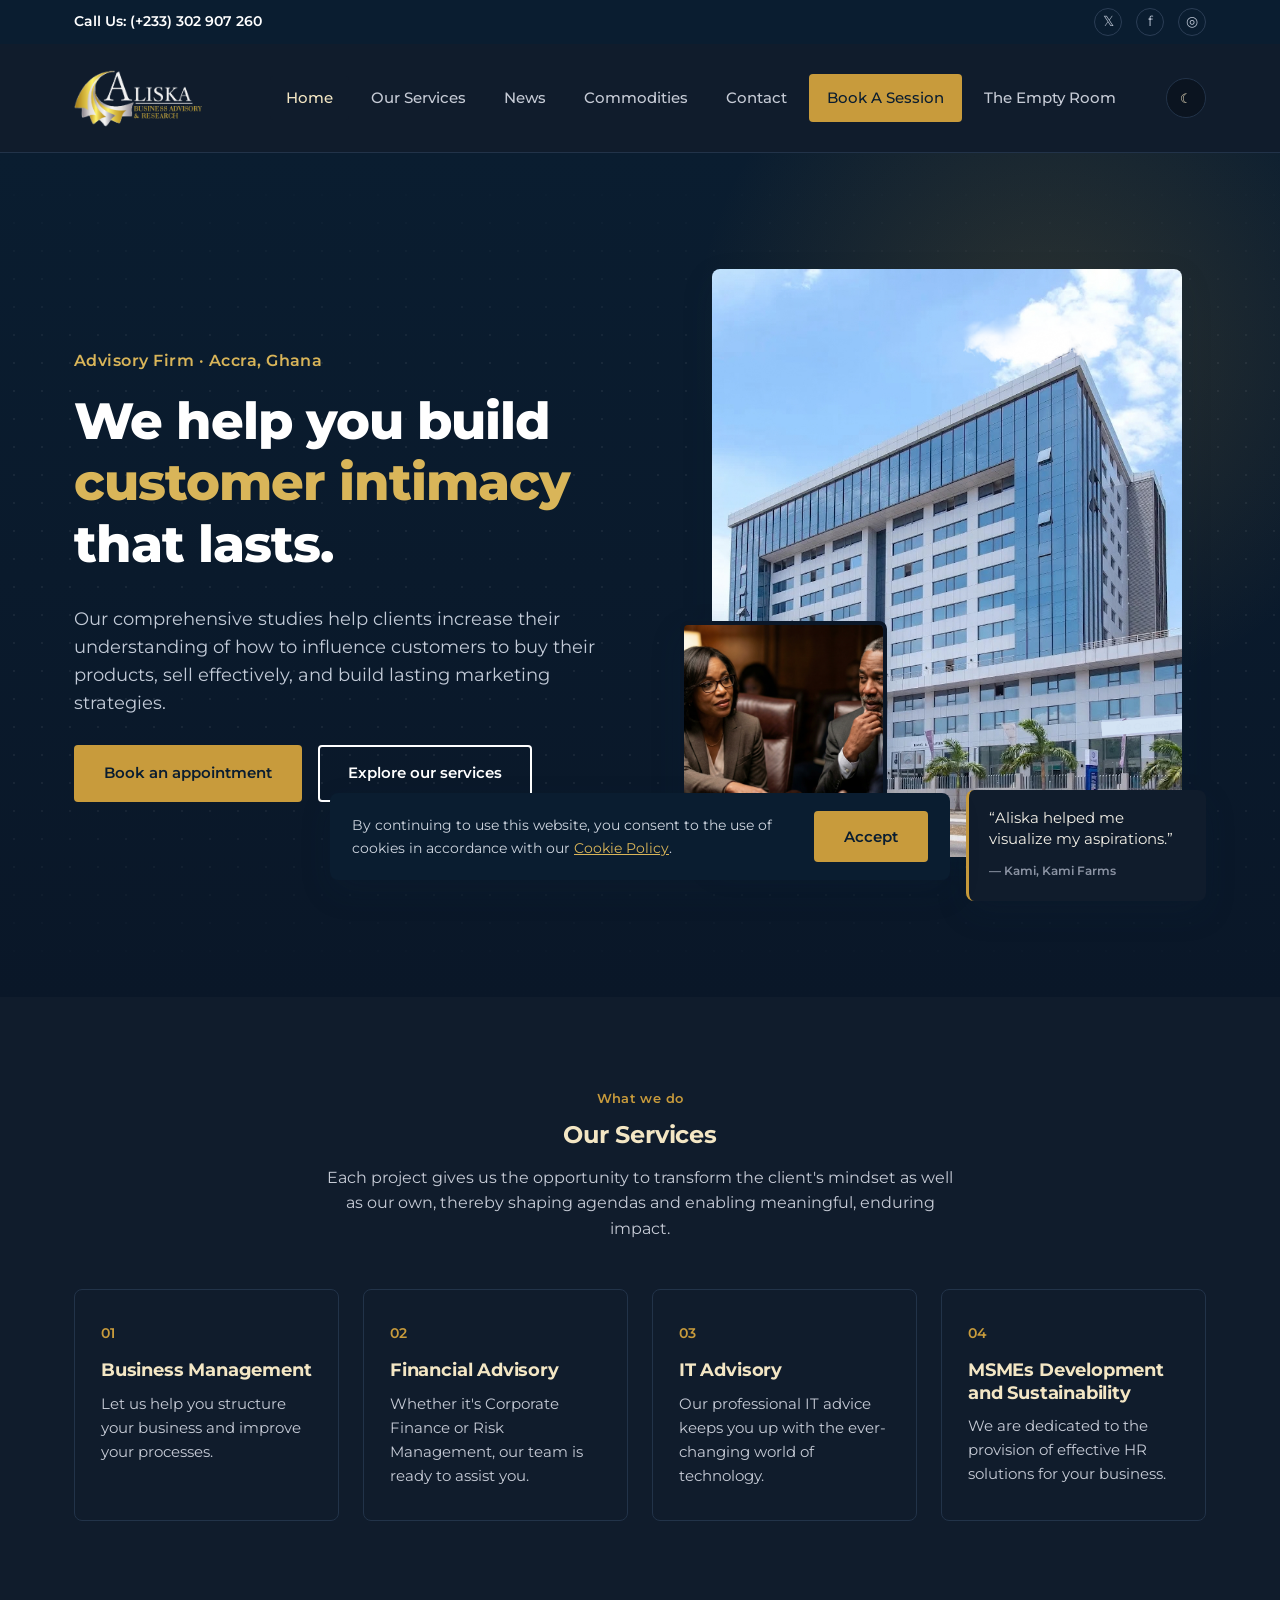
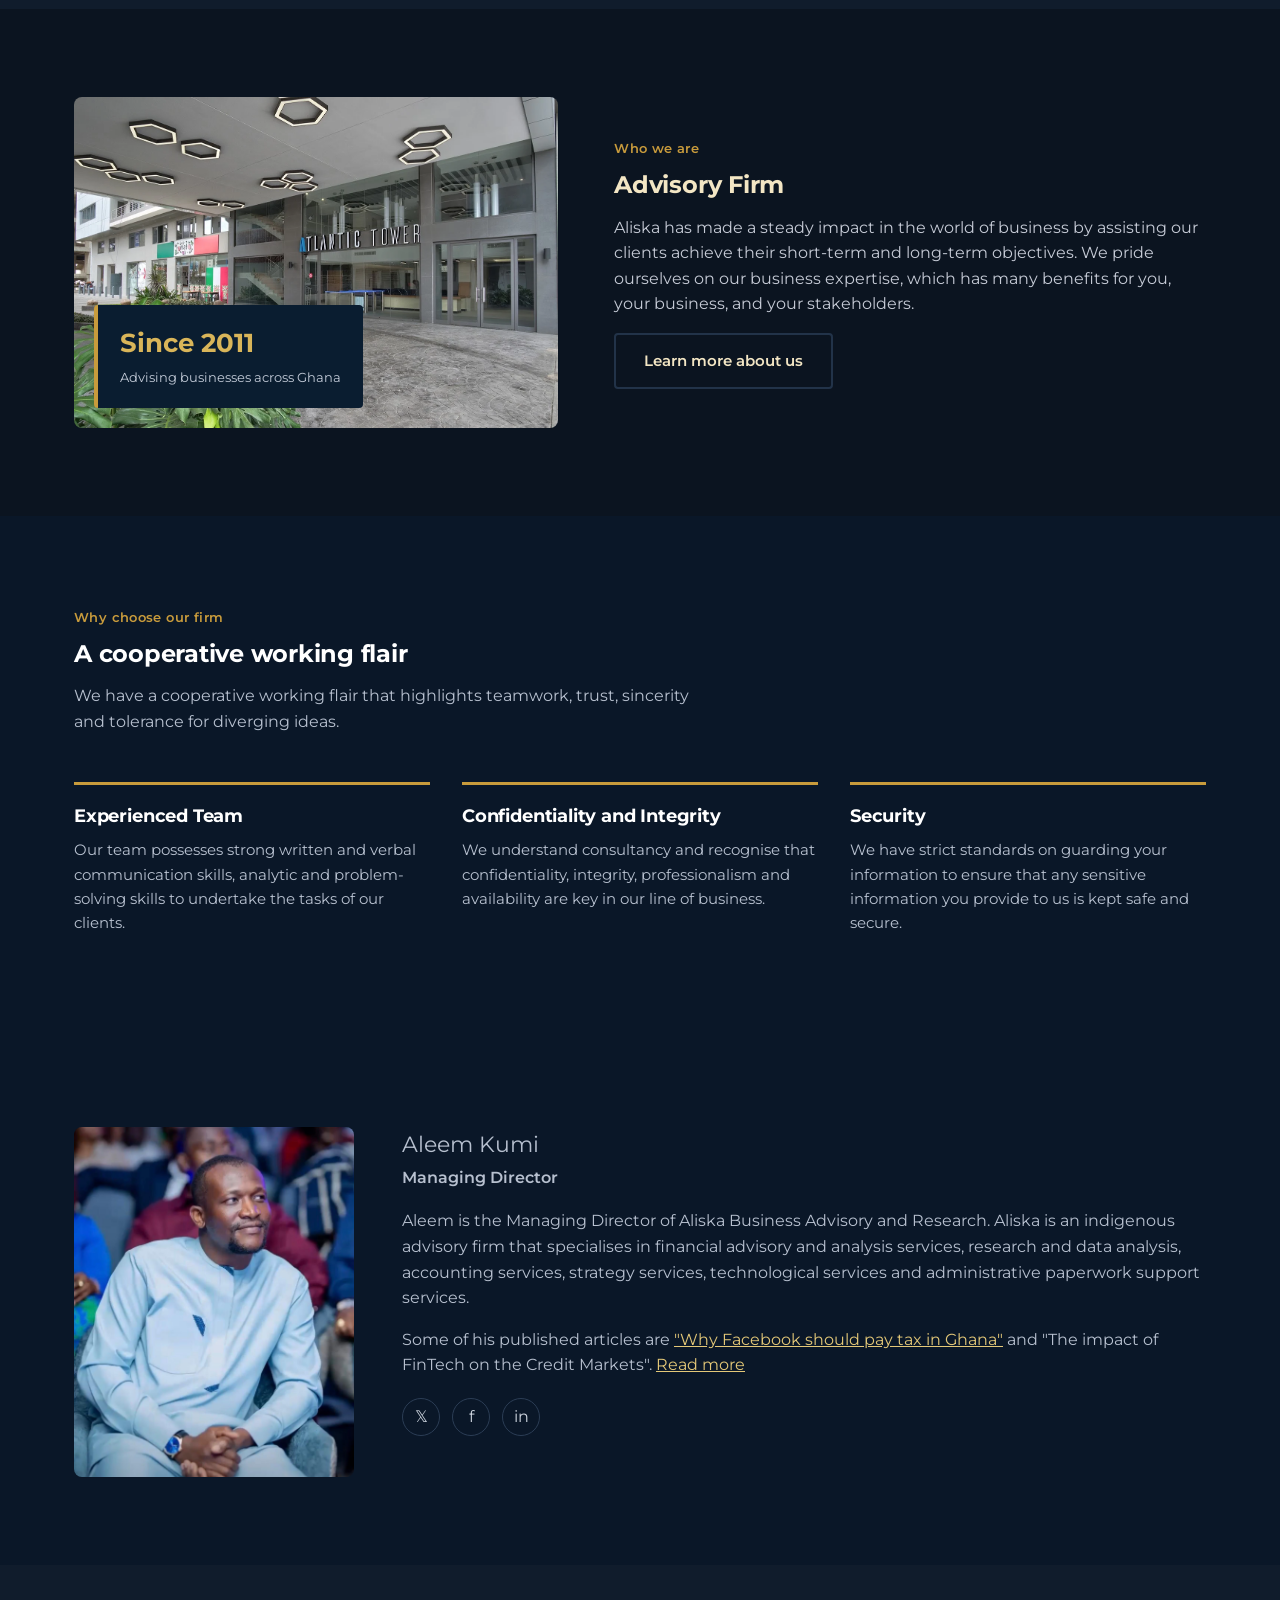
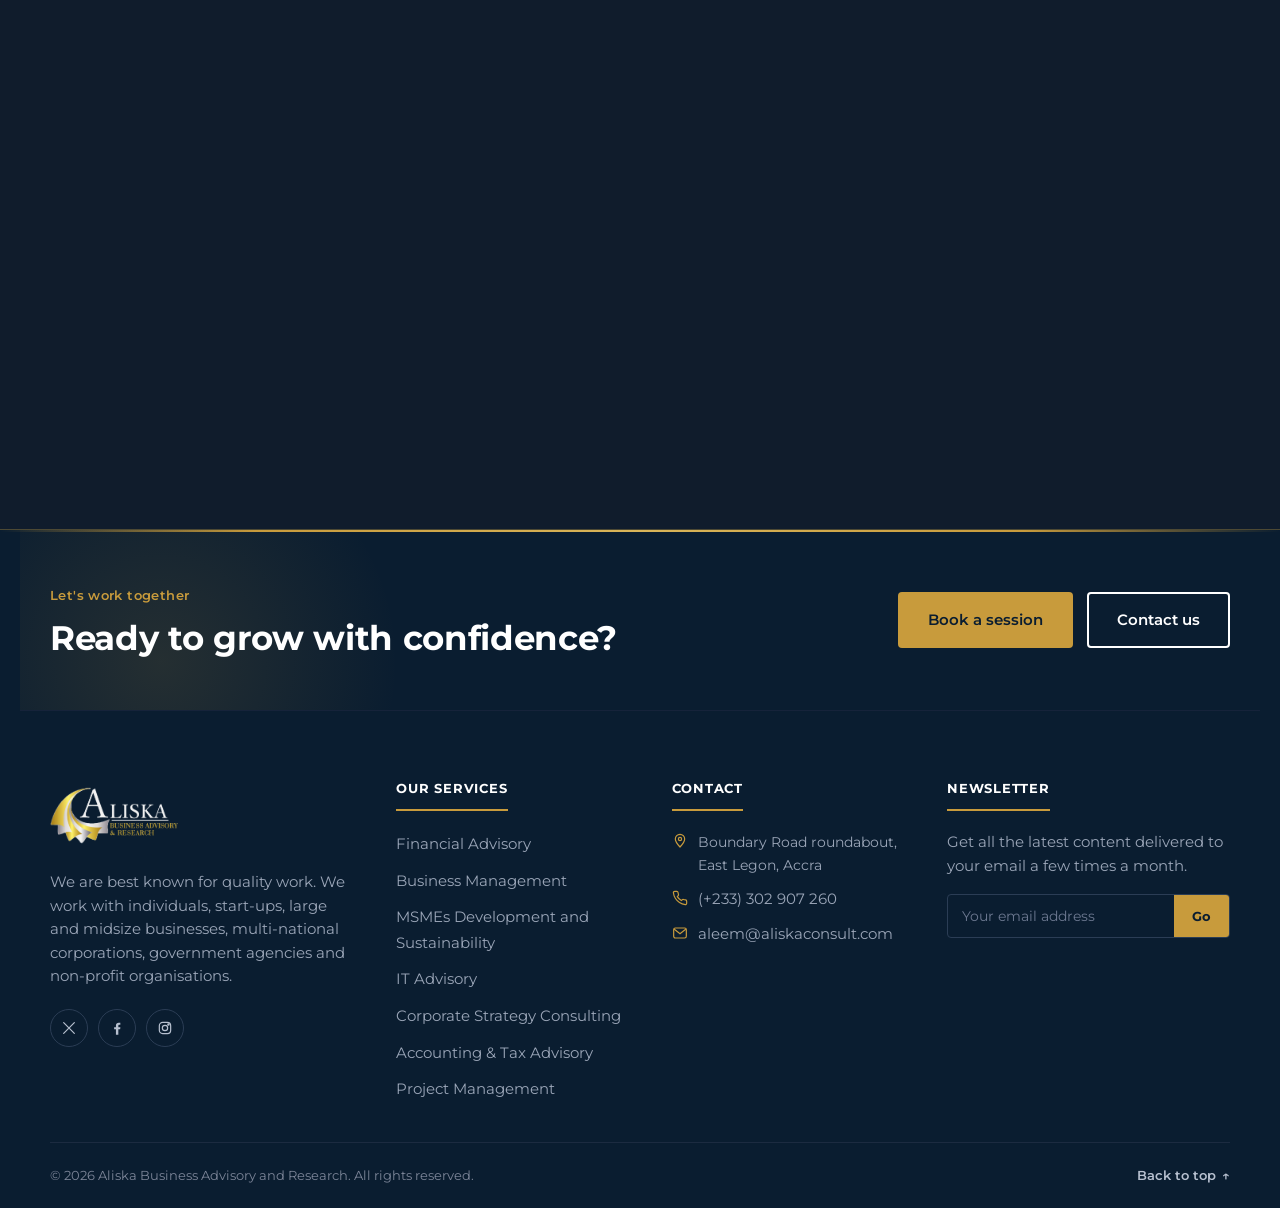
==== commit 6872e151: "version 5.4" ====
--- a/index.html
+++ b/index.html
@@ -169,7 +169,7 @@
   </section>
 
   <!-- Testimonials -->
-  <section class="section section--surface testimonials">
+  <!-- <section class="section section--surface testimonials">
     <div class="container">
       <div class="section-head section-head--center">
         <span class="eyebrow">Client feedback</span>
@@ -192,7 +192,6 @@
             </div>
           </div>
         </div>
-        <!-- slide  -->
       
         <div class="testimonial-slide">
           <div class="testimonial-card">
@@ -230,7 +229,7 @@
         <button class="testimonial-dot" aria-label="Testimonial 3 of 3"></button>
       </div>
     </div>
-  </section>
+  </section> -->
 
   <!-- MD profile -->
   <section class="section section--navy">
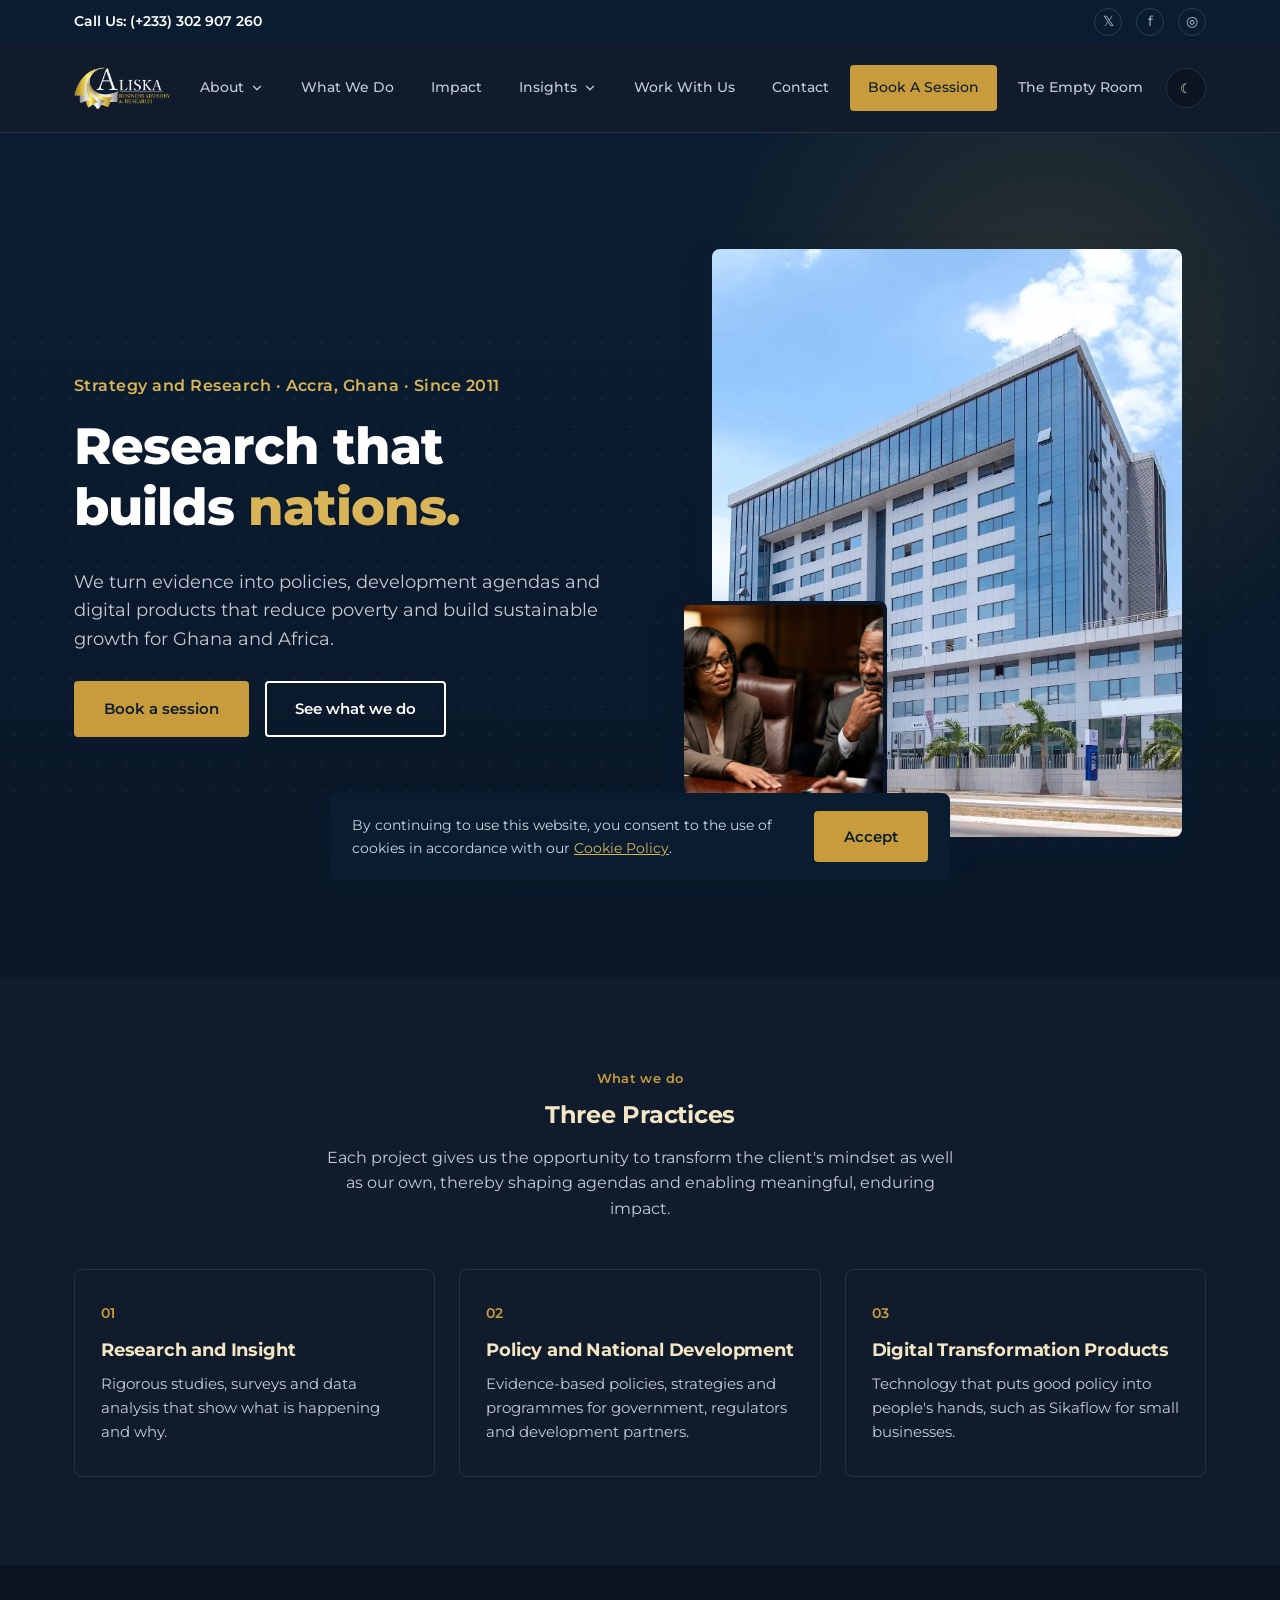
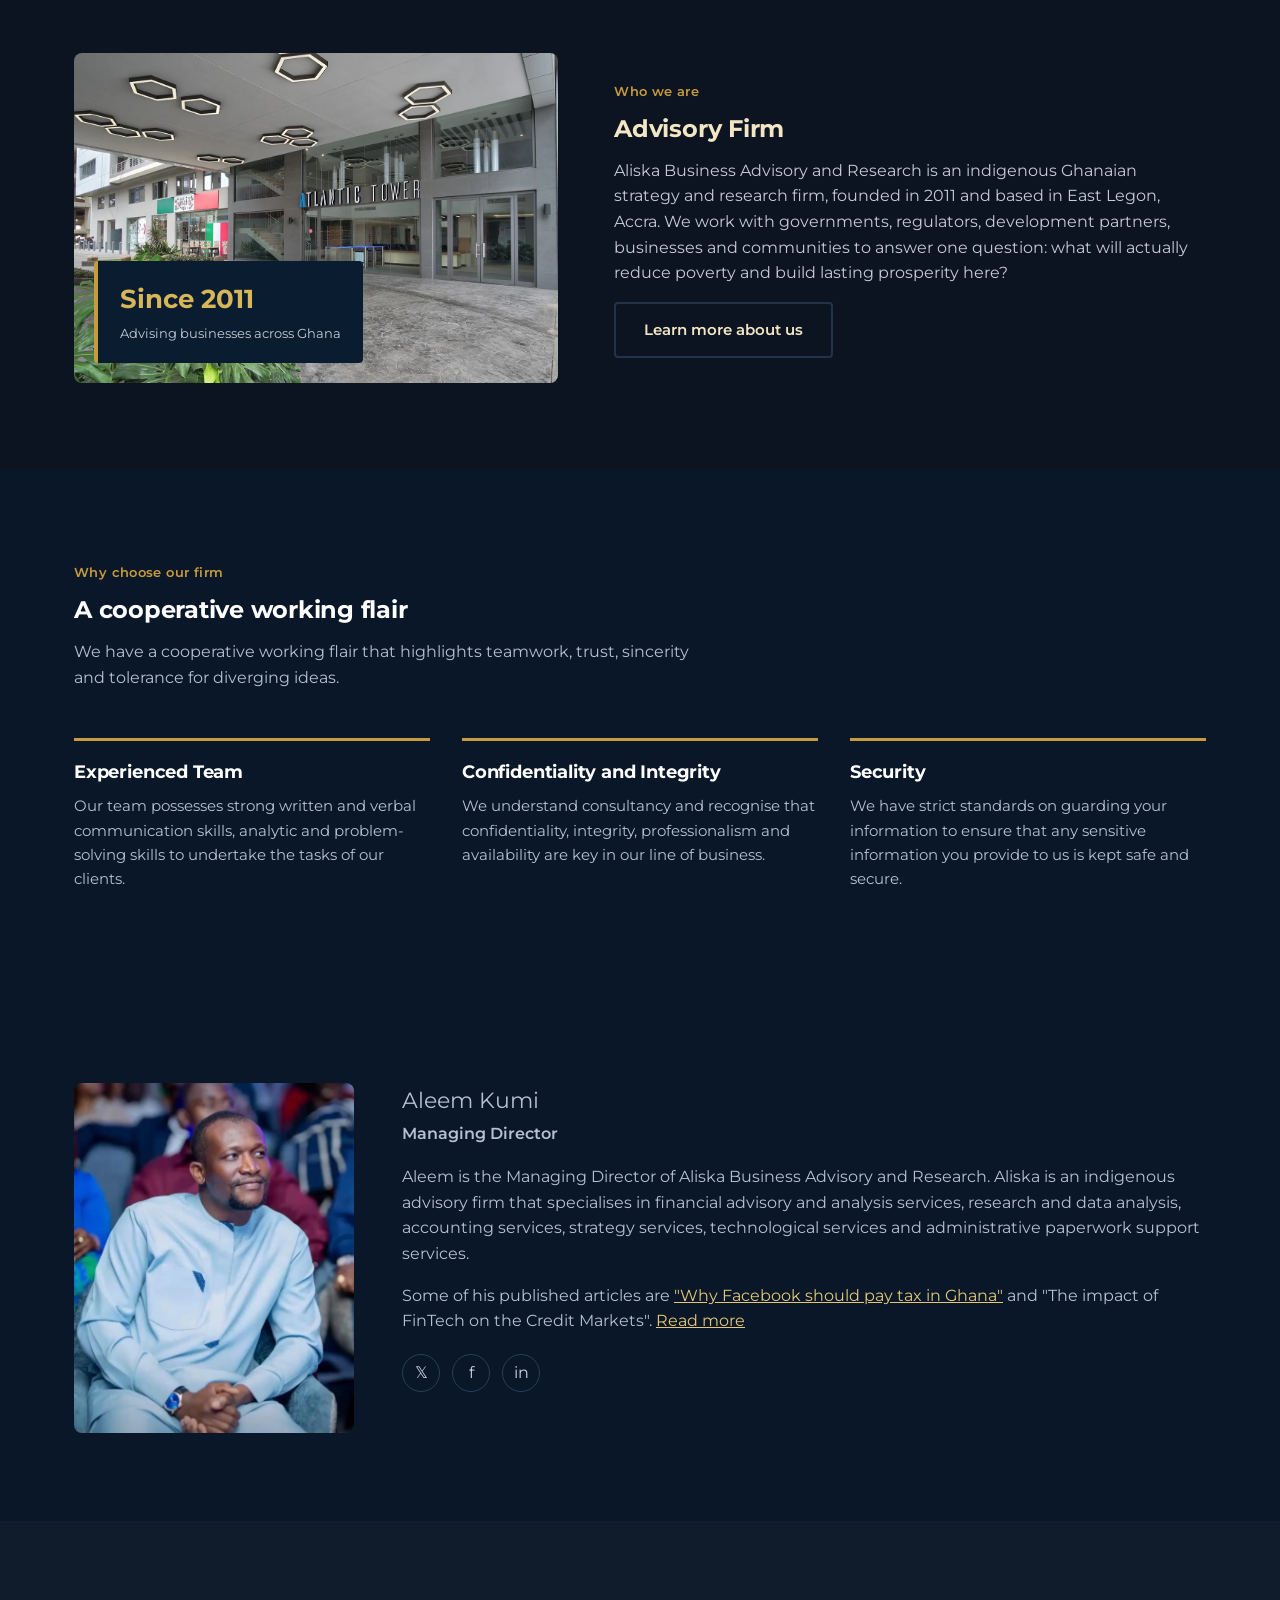
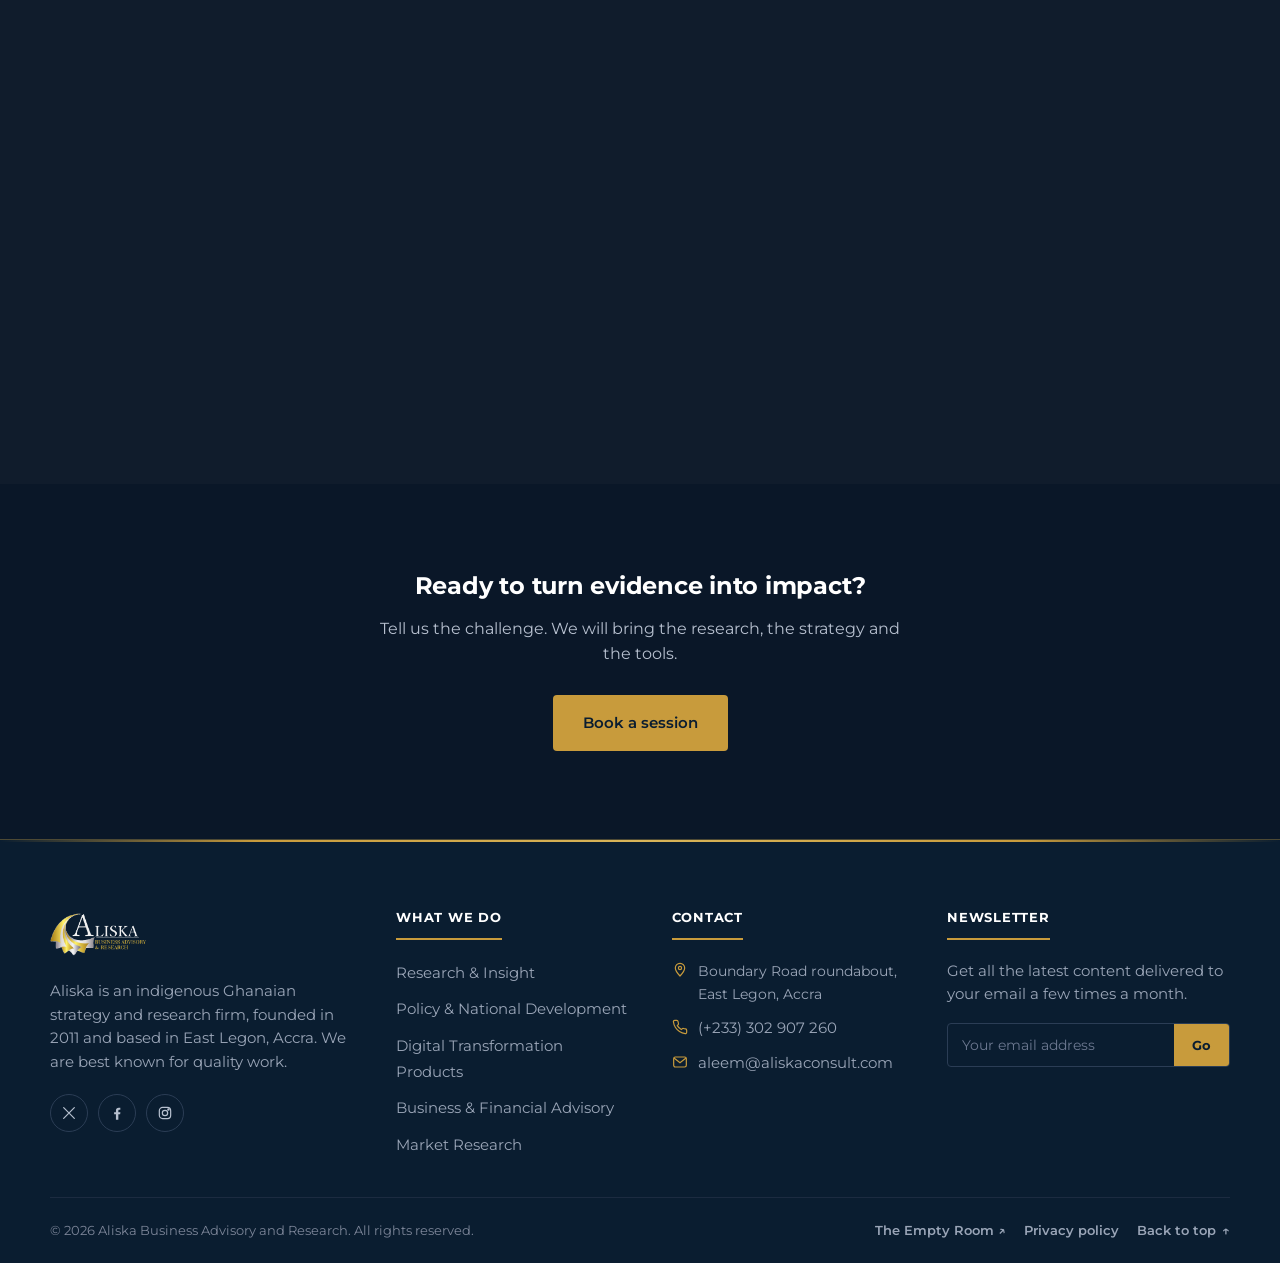
==== commit 164f79bd: "update" ====
--- a/index.html
+++ b/index.html
@@ -33,13 +33,27 @@
     <div class="nav-backdrop"></div>
     <nav class="main-nav" aria-label="Primary">
       <ul class="main-nav__list">
-        <li><a href="index.html" aria-current="page">Home</a></li>
-        <li><a href="our-services.html">Our Services</a></li>
-        <li><a href="news.html">News</a></li>
-        <li><a href="commodities.html">Commodities</a></li>
+        <li class="has-sub">
+          <button class="nav-sub-toggle" type="button" aria-expanded="false" aria-controls="nav-insights">About <svg viewBox="0 0 24 24" width="14" height="14" aria-hidden="true" fill="none" stroke="currentColor" stroke-width="2.2" stroke-linecap="round" stroke-linejoin="round"><path d="M6 9l6 6 6-6"/></svg></button>
+          <ul class="nav-sub" id="nav-insights">
+            <li><a href="about.html">Overview</a></li>
+            <li><a href="about.html#approach">Our Approach</a></li>
+            <li><a href="about.html#shared-value">Shared Value</a></li>
+          </ul>
+        </li>
+        <li><a href="our-services.html">What We Do</a></li>
+        <li><a href="impact.html">Impact</a></li>
+        <li class="has-sub">
+          <button class="nav-sub-toggle" type="button" aria-expanded="false" aria-controls="nav-insights">Insights <svg viewBox="0 0 24 24" width="14" height="14" aria-hidden="true" fill="none" stroke="currentColor" stroke-width="2.2" stroke-linecap="round" stroke-linejoin="round"><path d="M6 9l6 6 6-6"/></svg></button>
+          <ul class="nav-sub" id="nav-insights">
+            <li><a href="news.html">News</a></li>
+            <li><a href="commodities.html">Market Research</a></li>
+          </ul>
+        </li>
+        <li><a href="work-with-us.html">Work With Us</a></li>
         <li><a href="contact.html">Contact</a></li>
         <li><a href="book-a-session.html" class="btn btn-primary">Book A Session</a></li>
-        <li><a href="https://emptyroom.aliskaconsult.com" target="_blank" rel="noopener">The Empty Room</a></li>
+        <li><a href="https://emptyroom.aliskaconsult.com">The Empty Room</a></li>
       </ul>
     </nav>
 
@@ -61,12 +75,12 @@
   <section class="hero">
     <div class="container">
       <div class="hero__copy">
-        <span class="hero__eyebrow">Advisory Firm · Accra, Ghana</span>
-        <h1>We help you build <span class="accent">customer intimacy</span> that lasts.</h1>
-        <p>Our comprehensive studies help clients increase their understanding of how to influence customers to buy their products, sell effectively, and build lasting marketing strategies.</p>
+        <span class="hero__eyebrow">Strategy and Research · Accra, Ghana · Since 2011</span>
+        <h1>Research that builds <span class="accent">nations.</span></h1>
+        <p>We turn evidence into policies, development agendas and digital products that reduce poverty and build sustainable growth for Ghana and Africa.</p>
         <div class="hero__cta">
-          <a href="book-a-session.html" class="btn btn-primary">Book an appointment</a>
-          <a href="our-services.html" class="btn btn-outline">Explore our services</a>
+          <a href="book-a-session.html" class="btn btn-primary">Book a session</a>
+          <a href="our-services.html" class="btn btn-outline">See what we do</a>
         </div>
         <!-- <ul class="hero__stats">
           <li><strong>2016</strong><span>Advising Ghanaian businesses since</span></li>
@@ -81,10 +95,10 @@
         <div class="hero__media-float">
           <img src="images/hero-dinner-BBwN2eTR.jpg" alt="Aliska advisory team in discussion">
         </div>
-        <div class="hero__quote-card">
+        <!-- <div class="hero__quote-card">
           <p>&ldquo;Aliska helped me visualize my aspirations.&rdquo;</p>
           <cite>— Kami, Kami Farms</cite>
-        </div>
+        </div> -->
       </div>
     </div>
   </section>
@@ -94,30 +108,30 @@
     <div class="container">
       <div class="section-head section-head--center">
         <span class="eyebrow">What we do</span>
-        <h2>Our Services</h2>
+        <h2>Three Practices</h2>
         <p>Each project gives us the opportunity to transform the client's mindset as well as our own, thereby shaping agendas and enabling meaningful, enduring impact.</p>
       </div>
       <div class="services-grid">
         <article class="service-card">
           <div class="service-card__num">01</div>
-          <h3>Business Management</h3>
-          <p>Let us help you structure your business and improve your processes.</p>
+          <h3>Research and Insight</h3>
+          <p>Rigorous studies, surveys and data analysis that show what is happening and why.</p>
         </article>
         <article class="service-card">
           <div class="service-card__num">02</div>
-          <h3>Financial Advisory</h3>
-          <p>Whether it's Corporate Finance or Risk Management, our team is ready to assist you.</p>
+          <h3>Policy and National Development</h3>
+          <p>Evidence-based policies, strategies and programmes for government, regulators and development partners.</p>
         </article>
         <article class="service-card">
           <div class="service-card__num">03</div>
-          <h3>IT Advisory</h3>
-          <p>Our professional IT advice keeps you up with the ever-changing world of technology.</p>
+          <h3>Digital Transformation Products</h3>
+          <p>Technology that puts good policy into people's hands, such as Sikaflow for small businesses.</p>
         </article>
-        <article class="service-card">
+        <!-- <article class="service-card">
           <div class="service-card__num">04</div>
           <h3>MSMEs Development and Sustainability</h3>
           <p>We are dedicated to the provision of effective HR solutions for your business.</p>
-        </article>
+        </article> -->
       </div>
     </div>
   </section>
@@ -136,8 +150,8 @@
         <div>
           <span class="eyebrow">Who we are</span>
           <h2>Advisory Firm</h2>
-          <p>Aliska has made a steady impact in the world of business by assisting our clients achieve their short-term and long-term objectives. We pride ourselves on our business expertise, which has many benefits for you, your business, and your stakeholders.</p>
-          <a href="our-services.html" class="btn btn-ghost">Learn more about us</a>
+          <p>Aliska Business Advisory and Research is an indigenous Ghanaian strategy and research firm, founded in 2011 and based in East Legon, Accra. We work with governments, regulators, development partners, businesses and communities to answer one question: what will actually reduce poverty and build lasting prosperity here?</p>
+          <a href="about.html" class="btn btn-ghost">Learn more about us</a>
         </div>
       </div>
     </div>
@@ -231,6 +245,8 @@
     </div>
   </section> -->
 
+    
+  
   <!-- MD profile -->
   <section class="section section--navy">
     <div class="container">
@@ -261,29 +277,26 @@
     </div>
   </section>
 
+  <section class="section section--navy" style="text-align:center;">
+    <div class="container">
+      <!-- <span class="eyebrow">Ready to start?</span> -->
+      <h2>Ready to turn evidence into impact?</h2>
+      <p style="max-width:520px;margin:0 auto 28px;">Tell us the challenge. We will bring the research, the strategy and the tools.</p>
+      <a href="book-a-session.html" class="btn btn-primary">Book a session</a>
+    </div>
+  </section>
+
 </main>
 
 <!-- Footer -->
 <footer class="site-footer ftr">
-  <div class="ftr__cta">
-    <div class="container ftr__cta-inner">
-      <div>
-        <span class="eyebrow">Let's work together</span>
-        <h2>Ready to grow with confidence?</h2>
-      </div>
-      <div class="ftr__cta-actions">
-        <a href="book-a-session.html" class="btn btn-primary">Book a session</a>
-        <a href="contact.html" class="btn btn-outline">Contact us</a>
-      </div>
-    </div>
-  </div>
 
   <div class="ftr__main container">
     <div class="ftr__brand">
       <a href="index.html">
         <span class="logo"><img src="images/logo-white.png" alt=""></span>
       </a>
-      <p>We are best known for quality work. We work with individuals, start-ups, large and midsize businesses, multi-national corporations, government agencies and non-profit organisations.</p>
+      <p>Aliska is an indigenous Ghanaian strategy and research firm, founded in 2011 and based in East Legon, Accra. We are best known for quality work.</p>
       <div class="ftr__social">
         <a href="https://twitter.com/aliska_consult" aria-label="Aliska on Twitter" target="_blank" rel="noopener">
           <svg viewBox="0 0 24 24" width="16" height="16" fill="none" stroke="currentColor" stroke-width="1.8" stroke-linecap="round"><path d="M4 4l16 16M20 4L4 20"/></svg>
@@ -298,16 +311,14 @@
     </div>
 
     <div class="ftr__col">
-      <h4>Our Services</h4>
-      <ul>
-        <li><a href="our-services.html">Financial Advisory</a></li>
-        <li><a href="our-services.html">Business Management</a></li>
-        <li><a href="our-services.html">MSMEs Development and Sustainability</a></li>
-        <li><a href="our-services.html">IT Advisory</a></li>
-        <li><a href="our-services.html">Corporate Strategy Consulting</a></li>
-        <li><a href="our-services.html">Accounting &amp; Tax Advisory</a></li>
-        <li><a href="our-services.html">Project Management</a></li>
-      </ul>
+      <h4>What We Do</h4>
+        <ul>
+          <li><a href="our-services.html#research">Research &amp; Insight</a></li>
+          <li><a href="our-services.html#policy">Policy &amp; National Development</a></li>
+          <li><a href="our-services.html#digital">Digital Transformation Products</a></li>
+          <li><a href="our-services.html#advisory">Business &amp; Financial Advisory</a></li>
+          <li><a href="commodities.html">Market Research</a></li>
+        </ul>
     </div>
 
     <div class="ftr__col">
@@ -341,7 +352,14 @@
 
   <div class="ftr__bottom container">
     <span>&copy; <span id="year"></span> Aliska Business Advisory and Research. All rights reserved.</span>
-    <a href="#page-top" class="ftr__back-top">Back to top <span aria-hidden="true">&uarr;</span></a>
+    <div>
+      <div class="footer-bottom__legal">
+        <a class="footer-empty" href="https://emptyroom.aliskaconsult.com" target="_blank" rel="noopener">The Empty Room &#8599;</a>
+        <a class="footer-empty" href="privacy-policy.html">Privacy policy</a>
+        <!-- <button class="footer-legal-link footer-empty cookie-settings" type="button">Cookie settings</button> -->
+        <a href="#page-top" class="ftr__back-top">Back to top <span aria-hidden="true">&uarr;</span></a>
+      </div>
+    </div>
   </div>
 </footer>
 
--- a/css/style.css
+++ b/css/style.css
@@ -183,34 +183,9 @@
   padding-bottom: 14px;
 }
 .logo {
-  font-family: var(--font-display);
-  font-weight: 700;
-  font-size: 1.5rem;
-  color: var(--navy-900);
-  display: flex;
-  align-items: baseline;
-  gap: 6px;
-}
-[data-theme="dark"] .logo { color: var(--gold-100); }
-.logo span { color: var(--gold-500); }
-
-.logo-dark {
-  display: none;
-}
-
-[data-theme="dark"] .logo-light {
-  display: none;
-}
-
-[data-theme="dark"] .logo-dark {
-  display: inline-block;
-}
-
-[data-theme="dark"] .logo { color: var(--gold-100); }
-.logo span { color: var(--gold-500); }
-
-.logo img{
-  height: 80px;
+  display: inline-flex;
+  align-items: center;
+  flex-shrink: 0;
 }
 
 .nav-toggle {
@@ -221,13 +196,13 @@
 }
 .nav-toggle .bar { display: block; width: 26px; height: 2px; margin: 5px 0; background: var(--navy-900); transition: transform var(--transition), opacity var(--transition); }
 [data-theme="dark"] .nav-toggle .bar { background: var(--gold-100); }
-
-.main-nav__list { display: flex; align-items: center; gap: 6px; }
+ 
+.main-nav__list { display: flex; align-items: center; gap: 5px; }
 .main-nav__list a {
   display: inline-block;
   padding: 10px 16px;
   font-weight: 500;
-  font-size: 0.95rem;
+  font-size: 0.85rem;
   color: var(--ink-600);
   border-radius: var(--radius-sm);
   transition: color var(--transition), background var(--transition);
@@ -237,7 +212,8 @@
 [data-theme="dark"] .main-nav__list a:hover,
 [data-theme="dark"] .main-nav__list a[aria-current="page"] { color: var(--gold-100); background: var(--surface); }
 .main-nav__list a.btn { color: var(--navy-950); }
-
+.main-nav__list a.btn[aria-current="page"] { background: var(--gold-500); color: var(--navy-950); }
+ 
 .header-actions { display: flex; align-items: center; gap: 10px; }
 .theme-toggle {
   background: var(--bg);
@@ -254,6 +230,40 @@
 .theme-toggle .icon-moon { display: none; }
 [data-theme="dark"] .theme-toggle .icon-sun { display: none; }
 [data-theme="dark"] .theme-toggle .icon-moon { display: block; }
+
+/* Image logo: light version by default, white version in dark mode */
+.logo {
+  font-family: var(--font-display);
+  font-weight: 700;
+  font-size: 1.5rem;
+  color: var(--navy-900);
+  display: flex;
+  align-items: baseline;
+  gap: 6px;
+}
+[data-theme="dark"] .logo { color: var(--gold-100); }
+.logo span { color: var(--gold-500); }
+
+.logo-dark {
+  display: none;
+}
+
+[data-theme="dark"] .logo-light {
+  display: none;
+}
+
+[data-theme="dark"] .logo-dark {
+  display: inline-block;
+}
+
+[data-theme="dark"] .logo { color: var(--gold-100); }
+.logo span { color: var(--gold-500); }
+
+.logo img{
+  height: 60px;
+}
+
+
 
 /* ---------------------------------------------------------------------- */
 /* Hero                                                                    */
@@ -378,7 +388,7 @@
 /* ---------------------------------------------------------------------- */
 .services-grid {
   display: grid;
-  grid-template-columns: repeat(4, 1fr);
+  grid-template-columns: repeat(3, 1fr);
   gap: 24px;
 }
 .service-card {
@@ -722,6 +732,57 @@
   gap: 8px;
 }
 
+/* =========================================================================
+   Footer bottom bar — new structure:
+   brand · tagline · since 2011 · JV partner | The Empty Room · Privacy · Cookies
+   Loaded after css/style.css.
+   ========================================================================= */
+
+.footer-bottom--new {
+  display: flex;
+  justify-content: space-between;
+  align-items: center;
+  flex-wrap: wrap;
+  gap: 14px 24px;
+}
+.footer-bottom__brand {
+  display: flex;
+  flex-wrap: wrap;
+  align-items: center;
+  gap: 4px 10px;
+  font-size: 0.82rem;
+  color: #7c8598;
+}
+.footer-bottom__sep { color: #3d4a61; }
+.footer-bottom__brand a {
+  color: #9aa5b7;
+  transition: color 200ms ease;
+}
+.footer-bottom__brand a:hover { color: var(--gold-400); }
+.footer-bottom__legal {
+  display: flex;
+  align-items: center;
+  gap: 18px;
+}
+.footer-bottom__legal a,
+.footer-legal-link {
+  font-size: 0.82rem;
+  color: #9aa5b7;
+  transition: color 200ms ease;
+  background: none;
+  border: 0;
+  padding: 0;
+  font-family: inherit;
+  cursor: pointer;
+}
+.footer-bottom__legal a:hover,
+.footer-legal-link:hover { color: var(--gold-400); }
+
+@media (max-width: 720px) {
+  .footer-bottom--new { flex-direction: column; align-items: flex-start; }
+  .footer-bottom__legal { flex-wrap: wrap; }
+}
+
 /* ---------------------------------------------------------------------- */
 /* Modern footer (index.html only, for now) — a distinct component from   */
 /* .site-footer/.footer-grid above (still used on the other five pages)  */
@@ -768,8 +829,6 @@
   grid-template-columns: 1.3fr 1fr 1fr 1.1fr;
   gap: 40px;
 }
-.ftr__brand .logo { color: #fff; }
-[data-theme="dark"] .ftr__brand .logo { color: #fff; }
 .ftr__brand p { font-size: 0.92rem; color: #9aa5b7; margin: 16px 0 20px; max-width: 34ch; }
 .ftr__social { display: flex; gap: 10px; }
 .ftr__social a {
@@ -872,63 +931,123 @@
 /* ---------------------------------------------------------------------- */
 /* News listing                                                           */
 /* ---------------------------------------------------------------------- */
-.news-layout {
+/* ---------------------------------------------------------------------- */
+/* News (mirrors the layout of tridentaliska.com/news.html: a featured     */
+/* story, then a grid of "Latest Intelligence" cards. No detail pages —    */
+/* every item links out to its original source.                           */
+/* ---------------------------------------------------------------------- */
+.news-hero p { color: #b7c0cf; max-width: 60ch; margin: 10px 0 0; }
+.news-hero .eyebrow { color: var(--gold-400); margin-bottom: 10px; }
+
+.news-tag {
+  display: inline-block;
+  font-size: 0.74rem;
+  font-weight: 700;
+  letter-spacing: 0.03em;
+  color: var(--gold-500);
+  margin-bottom: 10px;
+}
+.news-meta { display: flex; gap: 12px; flex-wrap: wrap; font-size: 0.8rem; color: var(--ink-400); margin-bottom: 12px; }
+
+.news-featured {
   display: grid;
-  grid-template-columns: 2fr 1fr;
-  gap: 48px;
-  align-items: start;
-}
-.post-card {
-  display: grid;
-  grid-template-columns: 260px 1fr;
-  gap: 0;                       /* let the image bleed to the card edges */
+  grid-template-columns: 1.1fr 1fr;
   background: var(--surface);
   border: 1px solid var(--border);
   border-radius: var(--radius-md);
   overflow: hidden;
-  margin-bottom: 28px;
-  transition: box-shadow var(--transition), transform var(--transition), border-color var(--transition);
-}
-.post-card:hover {
-  transform: translateY(-4px);
-  box-shadow: var(--shadow-2);
-  border-color: var(--gold-500);
-}
-
-/* image fills the full height of the card, no fixed aspect ratio */
-.post-card__img { height: 100%; overflow: hidden; }
-.post-card__img img {
-  width: 100%;
-  height: 100%;
-  object-fit: cover;
-  display: block;
-  transition: transform 400ms ease;
-}
-.post-card:hover .post-card__img img { transform: scale(1.05); }
-.post-card__body { padding: 26px 28px; }
-.post-meta { font-size: 0.8rem; color: var(--ink-400); margin-bottom: 8px; display: flex; gap: 10px; flex-wrap: wrap; }
-.post-meta .category { color: var(--gold-500); font-weight: 600; }
-.post-card h2 { font-size: 1.25rem; margin-bottom: 10px; }
-.post-card h2 a:hover { color: var(--gold-500); }
-.post-card p { font-size: 0.94rem; margin-bottom: 12px; }
-.read-more { font-weight: 600; color: var(--navy-900); font-size: 0.88rem; }
-[data-theme="dark"] .read-more { color: var(--gold-100); }
-.read-more:hover { color: var(--gold-500); }
-
-.sidebar-block { background: var(--surface); border: 1px solid var(--border); border-radius: var(--radius-md); padding: 24px; margin-bottom: 24px; }
-.sidebar-block h3 { font-size: 1rem; margin-bottom: 16px; }
-.sidebar-block .search-input { width: 100%; padding: 12px 14px; border: 1px solid var(--border); border-radius: var(--radius-sm); font-family: inherit; background: var(--bg); color: var(--ink-900); }
-.sidebar-list li { padding: 10px 0; border-bottom: 1px solid var(--border); font-size: 0.9rem; }
-.sidebar-list li:last-child { border-bottom: none; }
-.sidebar-list a:hover { color: var(--gold-500); }
-
-.pagination { display: flex; gap: 8px; margin-top: 8px; }
-.pagination a, .pagination span {
-  width: 38px; height: 38px; display: inline-flex; align-items: center; justify-content: center;
-  border: 1px solid var(--border); border-radius: var(--radius-sm); font-size: 0.9rem;
-}
-.pagination a:hover { border-color: var(--gold-500); color: var(--gold-500); }
-.pagination .is-current { background: var(--navy-900); color: #fff; border-color: var(--navy-900); }
+  box-shadow: var(--shadow-1);
+}
+.news-featured__img img { width: 100%; height: 100%; object-fit: cover; min-height: 280px; }
+.news-featured__body { padding: 40px; display: flex; flex-direction: column; justify-content: center; align-items: flex-start; }
+.news-featured__body h2 { font-size: clamp(1.4rem, 2.6vw, 1.9rem); margin-bottom: 14px; }
+.news-featured__body p { margin-bottom: 24px; }
+
+.news-section-title { font-size: 1.4rem; margin: 64px 0 28px; }
+
+.news-grid { display: grid; grid-template-columns: repeat(3, 1fr); gap: 24px; }
+.news-card {
+  display: flex;
+  flex-direction: column;
+  background: var(--surface);
+  border: 1px solid var(--border);
+  border-radius: var(--radius-md);
+  overflow: hidden;
+  transition: transform 200ms ease, box-shadow 200ms ease, border-color 200ms ease;
+}
+.news-card:hover { transform: translateY(-4px); box-shadow: var(--shadow-2); border-color: var(--gold-500); }
+.news-card__img { aspect-ratio: 16/9; overflow: hidden; background: var(--bg); }
+.news-card__img img { width: 100%; height: 100%; object-fit: cover; }
+.news-card__body { padding: 22px 22px 24px; display: flex; flex-direction: column; flex: 1; }
+.news-card h3 { font-size: 1.02rem; line-height: 1.35; margin-bottom: 10px; }
+.news-card h3 a:hover { color: var(--gold-500); }
+.news-card p { font-size: 0.9rem; margin-bottom: 16px; }
+.news-card__foot {
+  margin-top: auto;
+  padding-top: 14px;
+  border-top: 1px solid var(--border);
+  display: flex;
+  justify-content: space-between;
+  gap: 8px;
+  font-size: 0.8rem;
+  color: var(--ink-400);
+}
+.news-card__foot strong { color: var(--ink-900); font-weight: 600; }
+
+.news-card__more { font-weight: 600; font-size: 0.86rem; color: var(--navy-900); margin: -4px 0 16px; align-self: flex-start; }
+.news-card__more:hover { color: var(--gold-500); }
+[data-theme="dark"] .news-card__more { color: var(--gold-100); }
+
+/* Preview popup (native <dialog>): a short read before heading to the source */
+.news-modal {
+  border: 0;
+  padding: 0;
+  width: calc(100% - 32px);
+  max-width: 720px;
+  max-height: 90vh;
+  overflow: hidden;
+  border-radius: 14px;
+  background: var(--surface);
+  color: var(--ink-900);
+  box-shadow: 0 30px 80px rgba(0, 0, 0, 0.35);
+}
+/* Image stays pinned at the top; only the text column scrolls. */
+.news-modal[open] { display: flex; flex-direction: column; }
+.news-modal::backdrop { background: rgba(10, 20, 32, 0.65); }
+.news-modal[open] { animation: news-modal-in 220ms ease; }
+@keyframes news-modal-in { from { opacity: 0; transform: translateY(14px); } to { opacity: 1; transform: none; } }
+.news-modal__img { flex-shrink: 0; aspect-ratio: 16/7; max-height: 32vh; background: var(--bg); overflow: hidden; }
+.news-modal__img img { width: 100%; height: 100%; object-fit: cover; }
+.news-modal__body { padding: 30px 34px 34px; flex: 1 1 auto; min-height: 0; overflow-y: auto; overscroll-behavior: contain; }
+.news-modal__body h2 { font-size: clamp(1.25rem, 2.4vw, 1.6rem); margin-bottom: 12px; }
+.news-modal__body h4 { font-size: 1.02rem; margin: 1.4em 0 0.5em; }
+.news-modal__body p { line-height: 1.7; }
+.news-modal__body .btn { margin-top: 12px; }
+.news-modal__close {
+  position: absolute; top: 14px; right: 14px; z-index: 2;
+  width: 36px; height: 36px; border-radius: 50%;
+  border: 0; background: rgba(10, 29, 48, 0.75); color: #fff; font-size: 1rem;
+}
+.news-modal__close:hover { background: var(--navy-950); }
+body.modal-open { overflow: hidden; }
+
+
+/* =========================================================================
+   News page — small responsive robustness patches
+   ========================================================================= */
+.news-card h3 a, .news-featured__body h2 {
+  overflow-wrap: break-word;
+  word-break: break-word;
+}
+/* keep the dialog fully within the viewport on very small screens */
+.news-modal {
+  margin: auto;
+}
+/* featured card body padding on small screens is handled in style.css; add min-height none */
+@media (max-width: 480px) {
+  .news-modal__body { padding: 20px 16px 24px; }
+  .news-featured__body { padding: 22px; }
+}
 
 /* ---------------------------------------------------------------------- */
 /* Contact page                                                           */
@@ -994,6 +1113,112 @@
 .honeypot-field { position: absolute; left: -9999px; top: -9999px; }
 
 /* ---------------------------------------------------------------------- */
+/* Navigation: Insights submenu + collapse to drawer at 1040px             */
+/* ---------------------------------------------------------------------- */
+.has-sub { position: relative; }
+.nav-sub-toggle {
+  display: inline-flex; align-items: center; gap: 6px;
+  padding: 10px 16px;
+  font: inherit; font-weight: 500; font-size: 0.85rem;
+  color: var(--ink-600);
+  background: none; border: 0; border-radius: var(--radius-sm);
+  cursor: pointer;
+  transition: color var(--transition), background var(--transition);
+}
+.nav-sub-toggle svg { transition: transform var(--transition); }
+.has-sub.is-open .nav-sub-toggle svg { transform: rotate(180deg); }
+.nav-sub-toggle:hover, .has-sub.is-current .nav-sub-toggle { color: var(--navy-900); background: var(--bg); }
+[data-theme="dark"] .nav-sub-toggle:hover,
+[data-theme="dark"] .has-sub.is-current .nav-sub-toggle { color: var(--gold-100); background: var(--surface); }
+.nav-sub {
+  display: none;
+  position: absolute; top: 100%; left: 0;
+  min-width: 210px;
+  padding: 6px;
+  background: var(--surface);
+  border: 1px solid var(--border);
+  border-radius: var(--radius-md);
+  box-shadow: var(--shadow-2);
+  z-index: 120;
+}
+.has-sub:hover .nav-sub, .has-sub.is-open .nav-sub { display: block; }
+.nav-sub a { display: block; }
+
+@media (min-width: 1041px) and (max-width: 1180px) {
+  .main-nav__list a, .nav-sub-toggle { padding: 10px 10px; font-size: 0.9rem; }
+}
+@media (max-width: 1040px) {
+  .nav-toggle { display: block; }
+  .main-nav {
+    position: fixed;
+    inset: 0 0 0 30%;
+    background: var(--surface);
+    padding: 100px 28px 28px;
+    transform: translateX(100%);
+    transition: transform 280ms ease;
+    z-index: 90;
+    box-shadow: var(--shadow-2);
+    overflow-y: auto;
+  }
+  .main-nav.is-open { transform: translateX(0); }
+  .main-nav__list { flex-direction: column; align-items: stretch; gap: 4px; }
+  .main-nav__list a { padding: 14px 12px; font-size: 1.05rem; }
+  .nav-sub-toggle { width: 100%; justify-content: space-between; padding: 14px 12px; font-size: 1.05rem; }
+  .nav-sub { position: static; min-width: 0; padding: 0 0 0 14px; border: 0; box-shadow: none; background: transparent; }
+  .has-sub:hover .nav-sub { display: none; }
+  .has-sub.is-open .nav-sub { display: block; }
+  .nav-backdrop { position: fixed; inset: 0; background: rgba(10,20,32,0.5); z-index: 80; opacity: 0; pointer-events: none; transition: opacity 280ms ease; }
+  .nav-backdrop.is-open { opacity: 1; pointer-events: auto; }
+}
+
+/* ---------------------------------------------------------------------- */
+/* About / Impact / Work With Us pages, shared utilities                   */
+/* ---------------------------------------------------------------------- */
+.sr-only { position: absolute; width: 1px; height: 1px; padding: 0; margin: -1px; overflow: hidden; clip: rect(0,0,0,0); white-space: nowrap; border: 0; }
+
+.audience-list { display: grid; grid-template-columns: repeat(3, 1fr); gap: 16px; max-width: 900px; margin: 0 auto; }
+.audience-list li {
+  position: relative;
+  padding: 20px 22px 20px 44px;
+  background: var(--bg);
+  border: 1px solid var(--border);
+  border-radius: var(--radius-md);
+  font-weight: 600;
+  color: var(--navy-900);
+}
+[data-theme="dark"] .audience-list li { color: var(--gold-100); }
+.audience-list li::before {
+  content: '';
+  position: absolute; left: 22px; top: 50%;
+  width: 8px; height: 8px; border-radius: 2px;
+  background: var(--gold-500); transform: translateY(-50%);
+}
+.audience-list--stack { grid-template-columns: 1fr 1fr; max-width: none; margin: 0; }
+.profile--light .profile__name { color: var(--gold-500); }
+.profile--light .profile__title { color: var(--ink-600); }
+.profile--light .profile__social a { border-color: var(--border); color: var(--navy-900); }
+[data-theme="dark"] .profile--light .profile__social a { color: var(--gold-100); }
+.text-link { color: var(--navy-900); text-decoration: underline; font-weight: 600; }
+[data-theme="dark"] .text-link { color: var(--gold-100); }
+.text-link:hover { color: var(--gold-500); }
+
+.impact-grid { display: grid; grid-template-columns: repeat(3, 1fr); gap: 40px 24px; padding-top: 24px; }
+.impact-grid .testimonial-card { max-width: none; margin: 0; text-align: left; padding: 52px 28px 30px; }
+.impact-grid .testimonial-card blockquote { font-size: 1rem; }
+.milestones { max-width: 760px; margin: 0 auto; }
+.milestones li { display: grid; grid-template-columns: 140px 1fr; gap: 20px; padding: 20px 0; border-bottom: 1px solid var(--border); }
+.milestones li:first-child { border-top: 1px solid var(--border); }
+.milestones time { font-weight: 700; font-size: 0.88rem; color: var(--gold-500); padding-top: 2px; }
+.milestones a { font-weight: 600; color: var(--navy-900); text-decoration: underline; }
+[data-theme="dark"] .milestones a { color: var(--gold-100); }
+.service-card__link { display: inline-block; margin-top: 18px; font-weight: 600; font-size: 0.9rem; color: var(--navy-900); }
+.service-card__link:hover { color: var(--gold-500); }
+[data-theme="dark"] .service-card__link { color: var(--gold-100); }
+.footer-empty { color: #b7c0cf; font-weight: 600; transition: color 200ms ease; }
+.footer-empty:hover { color: var(--gold-400); }
+.footer-bottom, .ftr__bottom { column-gap: 24px; }
+
+/* ---------------------------------------------------------------------- */
 /* Responsive                                                             */
 /* ---------------------------------------------------------------------- */
 @media (max-width: 980px) {
@@ -1007,7 +1232,10 @@
   .value-grid { grid-template-columns: 1fr 1fr; }
   .profile { grid-template-columns: 1fr; }
   .profile__photo { max-width: 100%; }
-  .news-layout { grid-template-columns: 1fr; }
+  .news-featured { grid-template-columns: 1fr; }
+  .news-grid { grid-template-columns: repeat(2, 1fr); }
+  .audience-list { grid-template-columns: repeat(2, 1fr); }
+  .impact-grid { grid-template-columns: 1fr; }
   .contact-layout { grid-template-columns: 1fr; }
   .footer-grid { grid-template-columns: 1fr 1fr; }
   .ftr__main { grid-template-columns: 1fr 1fr; }
@@ -1016,30 +1244,17 @@
 
 @media (max-width: 720px) {
   .topbar__social { display: none; }
-  .nav-toggle { display: block; }
-  .main-nav {
-    position: fixed;
-    inset: 0 0 0 30%;
-    background: var(--surface);
-    padding: 100px 28px 28px;
-    transform: translateX(100%);
-    transition: transform 280ms ease;
-    z-index: 90;
-    box-shadow: var(--shadow-2);
-  }
-  .main-nav.is-open { transform: translateX(0); }
-  .main-nav__list { flex-direction: column; align-items: stretch; gap: 4px; }
-  .main-nav__list a { padding: 14px 12px; font-size: 1.05rem; }
-  .nav-backdrop { position: fixed; inset: 0; background: rgba(10,20,32,0.5); z-index: 80; opacity: 0; pointer-events: none; transition: opacity 280ms ease; }
-  .nav-backdrop.is-open { opacity: 1; pointer-events: auto; }
   .services-grid, .services-grid--full { grid-template-columns: 1fr; }
   .value-grid { grid-template-columns: 1fr; }
   .footer-grid { grid-template-columns: 1fr; }
   .ftr__main { grid-template-columns: 1fr; gap: 32px; padding: 48px 0 32px; }
   .ftr__cta-inner { padding: 40px 0; flex-direction: column; align-items: flex-start; }
   .ftr__bottom { flex-direction: column; align-items: flex-start; }
-  .post-card { grid-template-columns: 1fr; }
-  .post-card__body { padding: 20px; }
+  .news-grid { grid-template-columns: 1fr; }
+  .news-featured__body { padding: 26px; }
+  .news-modal__body { padding: 24px 22px 28px; }
+  .audience-list, .audience-list--stack { grid-template-columns: 1fr; }
+  .milestones li { grid-template-columns: 1fr; gap: 6px; }
   .form-row { grid-template-columns: 1fr; }
   .form-card { padding: 26px; }
   .section { padding: 56px 0; }
@@ -1054,3 +1269,272 @@
 @media (prefers-reduced-motion: reduce) {
   *, *::before, *::after { animation-duration: 0.01ms !important; transition-duration: 0.01ms !important; scroll-behavior: auto !important; }
 }
+
+/* =========================================================================
+   Our Approach — "From evidence to impact, and back again"
+   4-step loop with a visible feedback line from step 4 back to step 1.
+   Reusable on Home and What We Do. Loaded after css/style.css.
+   ========================================================================= */
+
+.approach-loop {
+  display: grid;
+  grid-template-columns: repeat(4, 1fr);
+  gap: 24px;
+  list-style: none;
+  margin: 0;
+  padding: 0;
+}
+.approach-step {
+  position: relative;
+  background: var(--surface);
+  border: 1px solid var(--border);
+  border-radius: var(--radius-md);
+  padding: 30px 26px 28px;
+  transition: transform var(--transition), box-shadow var(--transition), border-color var(--transition);
+}
+.approach-step:hover {
+  transform: translateY(-6px);
+  box-shadow: var(--shadow-2);
+  border-color: var(--gold-500);
+}
+/* forward arrows between steps (desktop) */
+.approach-step::after {
+  content: '\2192';
+  position: absolute;
+  top: 50%;
+  right: -20px;
+  transform: translateY(-50%);
+  font-size: 1.3rem;
+  font-weight: 700;
+  color: var(--gold-500);
+  z-index: 1;
+}
+.approach-step:last-child::after { display: none; }
+.approach-step__num {
+  display: inline-block;
+  font-family: var(--font-display);
+  font-weight: 800;
+  font-size: 0.9rem;
+  letter-spacing: 0.08em;
+  color: var(--gold-500);
+  border: 1px solid var(--gold-500);
+  border-radius: 999px;
+  padding: 6px 14px;
+  margin-bottom: 16px;
+}
+.approach-step h3 { font-size: 1.12rem; margin-bottom: 8px; }
+.approach-step p { font-size: 0.92rem; margin-bottom: 0; }
+
+/* feedback loop: a return line running back from step 4 to step 1 */
+.approach-return {
+  position: relative;
+  margin-top: 26px;
+  border-top: 2px dashed var(--gold-500);
+  padding-top: 16px;
+  text-align: center;
+}
+.approach-return::before {
+  content: '\2190';
+  position: absolute;
+  top: -14px;
+  left: 0;
+  width: 28px;
+  height: 28px;
+  border-radius: 50%;
+  background: var(--gold-500);
+  color: var(--navy-950);
+  font-weight: 700;
+  font-size: 1.05rem;
+  line-height: 28px;
+  text-align: center;
+}
+.approach-return__label {
+  display: inline-block;
+  font-size: 0.86rem;
+  font-weight: 600;
+  color: var(--gold-500);
+  letter-spacing: 0.02em;
+}
+
+/* ---------------------------------------------------------------------- */
+/* Responsive                                                             */
+/* ---------------------------------------------------------------------- */
+@media (max-width: 980px) {
+  .approach-loop { grid-template-columns: 1fr; }
+  .approach-step::after {
+    content: '\2193';
+    top: auto;
+    right: auto;
+    left: 50%;
+    bottom: -22px;
+    transform: translateX(-50%);
+  }
+  /* on mobile the return line points back UP to the first step */
+  .approach-return {
+    margin-top: 0;
+    margin-bottom: 26px;
+    border-top: 0;
+    border-bottom: 2px dashed var(--gold-500);
+    padding-top: 0;
+    padding-bottom: 16px;
+    order: -1;
+  }
+  .approach-return::before {
+    content: '\2191';
+    top: auto;
+    bottom: -14px;
+    left: 50%;
+    transform: translateX(-50%);
+  }
+}
+
+/* =========================================================================
+   Shared Value — "We grow when our partners grow."
+   Stakeholder give/gain table + commitments strip.
+   Reusable on Home and About. Loaded after css/style.css.
+   ========================================================================= */
+
+/* ---------------------------------------------------------------------- */
+/* Stakeholder table (3 columns: stakeholder / what they give / what they gain)
+/* ---------------------------------------------------------------------- */
+.sv-table {
+  display: flex;
+  flex-direction: column;
+  border: 1px solid var(--border);
+  border-radius: var(--radius-md);
+  overflow: hidden;
+  background: var(--surface);
+  box-shadow: var(--shadow-1);
+}
+.sv-table__row {
+  display: grid;
+  grid-template-columns: 1fr 1.2fr 1.3fr;
+}
+.sv-table__row > div {
+  padding: 18px 24px;
+  font-size: 0.93rem;
+  color: var(--ink-600);
+  border-bottom: 1px solid var(--border);
+  display: flex;
+  align-items: center;
+}
+.sv-table__row:last-child > div { border-bottom: 0; }
+.sv-table__row > div + div { border-left: 1px solid var(--border); }
+.sv-table__row--head { background: var(--navy-900); }
+.sv-table__row--head > div {
+  color: #fff;
+  font-family: var(--font-display);
+  font-weight: 600;
+  font-size: 0.84rem;
+  letter-spacing: 0.04em;
+  text-transform: uppercase;
+  border-bottom: 0;
+}
+[data-theme="dark"] .sv-table__row--head { background: var(--navy-800); }
+.sv-table__who {
+  font-weight: 600;
+  font-family: var(--font-display);
+  color: var(--navy-900);
+}
+[data-theme="dark"] .sv-table__who { color: var(--gold-100); }
+.sv-table__gain {
+  color: var(--gold-500) !important;
+  font-weight: 600;
+}
+.sv-table__row:not(.sv-table__row--head) { transition: background var(--transition); }
+.sv-table__row:not(.sv-table__row--head):hover { background: rgba(200, 155, 60, 0.05); }
+
+/* ---------------------------------------------------------------------- */
+/* Commitments strip                                                        */
+/* ---------------------------------------------------------------------- */
+.sv-commitments {
+  margin-top: 36px;
+  background: linear-gradient(135deg, var(--navy-900) 0%, var(--navy-800) 100%);
+  border-radius: var(--radius-md);
+  padding: 34px 34px 30px;
+  position: relative;
+  overflow: hidden;
+}
+.sv-commitments::before {
+  content: '';
+  position: absolute;
+  inset: -40% auto auto -6%;
+  width: 380px;
+  height: 380px;
+  background: radial-gradient(circle, rgba(200, 155, 60, 0.16) 0%, rgba(200, 155, 60, 0) 70%);
+  pointer-events: none;
+}
+.sv-commitments__label {
+  display: block;
+  font-size: 0.78rem;
+  font-weight: 700;
+  letter-spacing: 0.08em;
+  text-transform: uppercase;
+  color: var(--gold-400);
+  margin-bottom: 20px;
+  position: relative;
+}
+.sv-commitments__grid {
+  display: grid;
+  grid-template-columns: repeat(4, 1fr);
+  gap: 20px;
+  list-style: none;
+  margin: 0;
+  padding: 0;
+  position: relative;
+}
+.sv-commitments__grid li {
+  position: relative;
+  padding-left: 26px;
+  font-size: 0.9rem;
+  color: #c3cbd8;
+  line-height: 1.55;
+}
+.sv-commitments__grid li::before {
+  content: '';
+  position: absolute;
+  left: 0;
+  top: 7px;
+  width: 12px;
+  height: 12px;
+  border-radius: 2px;
+  background: var(--gold-500);
+}
+
+/* ---------------------------------------------------------------------- */
+/* Responsive                                                             */
+/* ---------------------------------------------------------------------- */
+@media (max-width: 980px) {
+  .sv-table__row--head { display: none; }
+  .sv-table__row { grid-template-columns: 1fr; }
+  .sv-table__row > div { border-left: 0 !important; padding: 14px 20px; }
+  .sv-table__row > div + div { border-top: 1px dashed var(--border); }
+  .sv-table__who { background: rgba(200, 155, 60, 0.06); }
+  .sv-commitments__grid { grid-template-columns: 1fr 1fr; }
+}
+@media (max-width: 720px) {
+  .sv-commitments { padding: 26px 22px; }
+  .sv-commitments__grid { grid-template-columns: 1fr; }
+}
+
+/* =========================================================================
+   Work With Us page
+   Loaded after the shared css/style.css (which supplies the colour, radius,
+   shadow and transition tokens and the .btn styles), only on
+   work-with-us.html.
+   ========================================================================= */
+
+.work-grid { display: grid; grid-template-columns: repeat(3, 1fr); gap: 24px; }
+.work-card { display: flex; flex-direction: column; align-items: flex-start; padding: 36px 30px; background: var(--bg); border: 1px solid var(--border); border-top: 3px solid var(--gold-500); border-radius: var(--radius-md); transition: transform var(--transition), box-shadow var(--transition); }
+.work-card:hover { transform: translateY(-4px); box-shadow: var(--shadow-2); }
+.work-card__for { font-size: 0.78rem; font-weight: 700; letter-spacing: 0.03em; color: var(--gold-500); margin-bottom: 14px; }
+.work-card h2 { font-size: 1.5rem; margin-bottom: 12px; }
+.work-card p { font-size: 0.98rem; }
+.work-card ul { margin: 4px 0 28px; }
+.work-card ul li { position: relative; padding-left: 22px; margin-bottom: 10px; font-weight: 600; font-size: 0.92rem; color: var(--ink-900); }
+.work-card ul li::before { content: ''; position: absolute; left: 0; top: 8px; width: 7px; height: 7px; border-radius: 2px; background: var(--gold-500); }
+.work-card .btn { margin-top: auto; }
+
+@media (max-width: 980px) {
+  .work-grid { grid-template-columns: 1fr; }
+}
